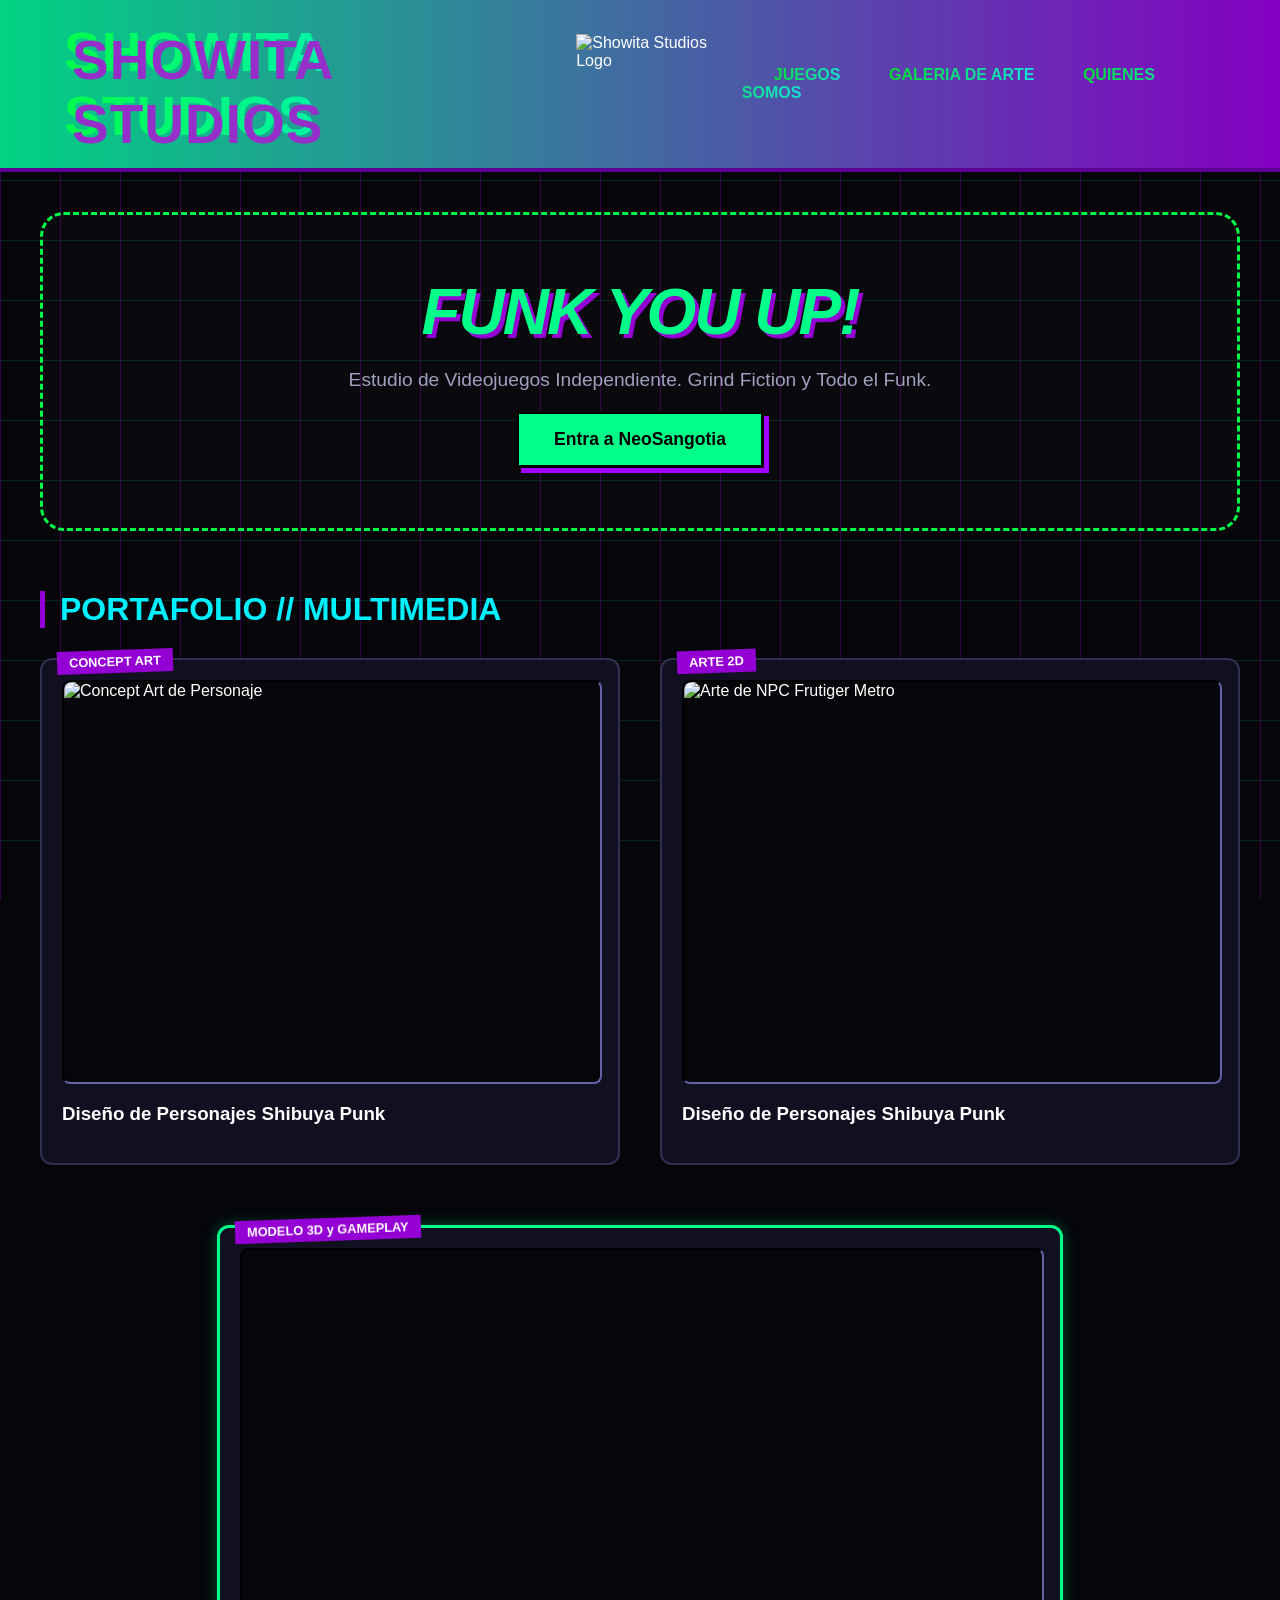
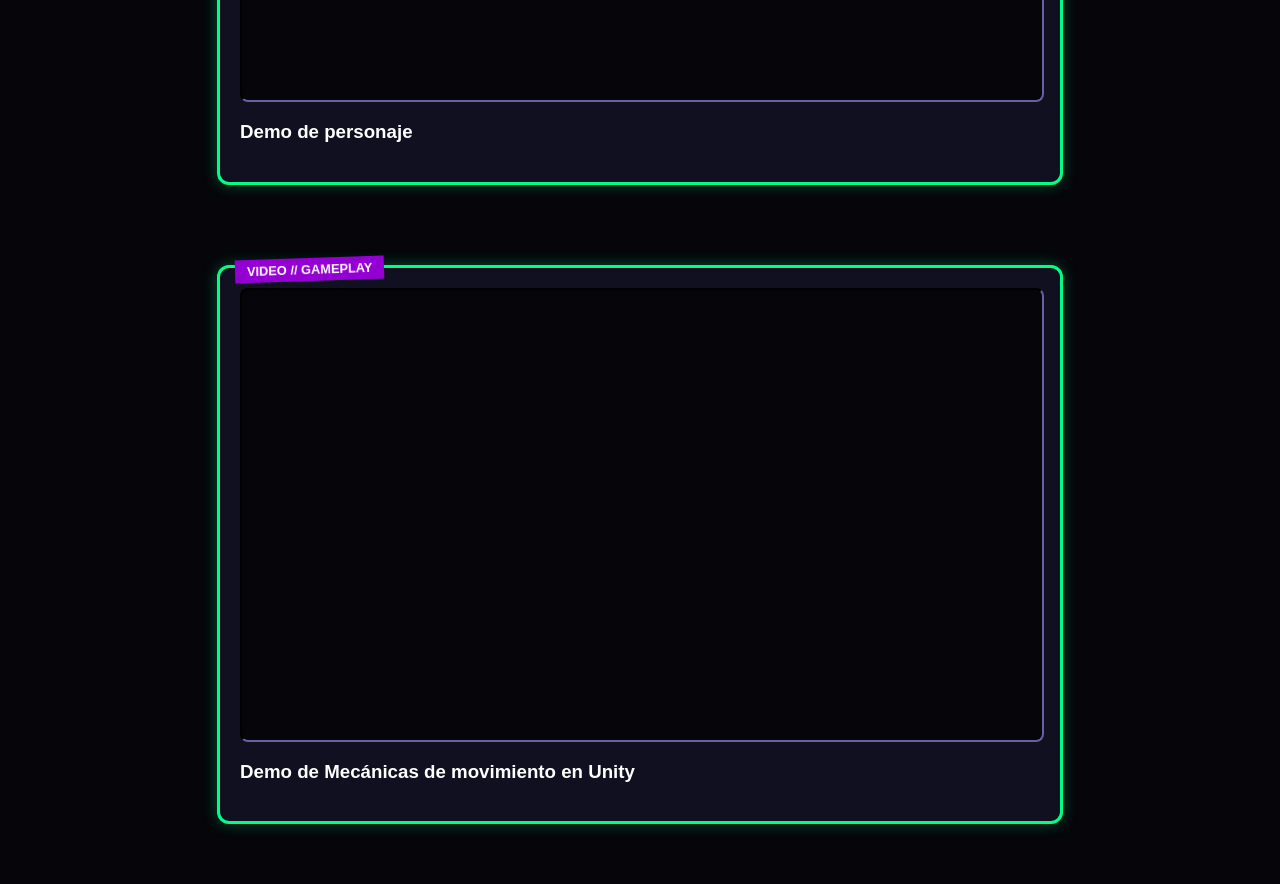
==== index.html @ 550df49a "Folder and Floating icons on BG" ====
﻿<!DOCTYPE html>
<html lang="es">
<head>
    <head>
    <meta charset="UTF-8">
    <meta name="viewport" content="width=device-width, initial-scale=1.0">
    <title>Showita Studios</title>
    
    <link rel="preconnect" href="https://fonts.googleapis.com">
    <link rel="preconnect" href="https://fonts.gstatic.com" crossorigin>
    <link href="https://fonts.googleapis.com/css2?family=Geist+Pixel&display=swap" rel="stylesheet">

    <link rel="stylesheet" href="estilos.css">
</head>
</head>
<body>

    <!-- Fondo con rejilla/grid nostálgico del Y2K -->
    <div class="grid-background"></div>

    <header>
        <div class="logo">SHOWITA STUDIOS</div>
        <img src="Media/logo.png" alt="Showita Studios Logo" height="100">
        <nav>
            <a href="https://showitastudios.itch.io" target="_blank" class="nav-link">JUEGOS</a>
            <a href="#arte" class="nav-link">GALERIA DE ARTE</a>
            <a href="https://www.instagram.com/showitastudios/" target="_blank" class="nav-link">QUIENES SOMOS</a>
        </nav>
    </header>

    <main class="contenedor-principal">
        <!-- Banner Principal estilo Grind Fiction / Frutiger Metro -->
        <section class="hero-banner">
            <h1 class="titulo-grind">FUNK YOU UP!</h1>
            <p class="subtitulo-metro">Estudio de Videojuegos Independiente. Grind Fiction y Todo el Funk.</p>
            <button class="btn-grind" id="btnMusica">Entra a NeoSangotia</button>
        </section>

        <!-- Sección de Portafolio: Modelos 3D y Arte -->
        <section id="arte" class="seccion-portafolio">
    <h2 class="subtitulo-seccion">PORTAFOLIO // MULTIMEDIA</h2>
    
    <div class="grid-portafolio">
        
        <div class="tarjeta-portfolio">
            <div class="tag">CONCEPT ART</div>
            <div class="placeholder-imagen">
                <img src="Media/Acc.png" alt="Concept Art de Personaje" class="img-portfolio" height="100">
            </div>
            <h3>Diseño de Personajes Shibuya Punk</h3>
        </div>

        <div class="tarjeta-portfolio">
            <div class="tag">ARTE 2D</div>
            <div class="placeholder-imagen">
                <img src="Media/Uni.png" alt="Arte de NPC Frutiger Metro" class="img-portfolio" height="100">
            </div>
            <h3>Diseño de Personajes Shibuya Punk</h3>
        </div>


        <div class="tarjeta-portfolio">
            <div class="tag">MODELO 3D y GAMEPLAY</div>
            <div class="placeholder-imagen">
                <iframe src="https://www.youtube.com/embed/KC1EgdINhiU?si=p1LiK9Lzu8aNfXGd" title= "Seah Showcase" frameborder="0" allow="accelerometer; autoplay; clipboard-write; encrypted-media; gyroscope; picture-in-picture; web-share" allowfullscreen class="video-portfolio"></iframe>
            </div>
            <h3>Demo de personaje</h3>
        </div>

        <div class="tarjeta-portfolio">
            <div class="tag">VIDEO // GAMEPLAY</div>
            <div class="placeholder-imagen">
                <iframe src="https://www.youtube.com/embed/PXRmv5xBTpU?si=q4PiEpdivgyet2WI" title="Rally Showcase" frameborder="0" allow="accelerometer; autoplay; clipboard-write; encrypted-media; gyroscope; picture-in-picture; web-share" allowfullscreen class="video-portfolio"></iframe>
            </div>
            <h3>Demo de Mecánicas de movimiento en Unity</h3>
        </div>

    </div>
</section>
                </div>
            </div>
        </section>
    </main>

    <script src="script.js"></script>
</body>
</html>
---- estilos.css ----
/* --- CONFIGURACIÓN GENERAL Y2K / PRINCIPIOS DE LOS 2000 --- */
body {
    margin: 0;
    padding: 0;
    font-family: "Geist Pixel", sans-serif;
    font-optical-sizing: auto;
    font-weight: 400;
    font-style: normal;
    font-variation-settings: "ELSH" 0;
    background-color: #05050a;
    color: #ffffff;
    overflow-x: hidden;
}

/* Fondo de cuadrícula Y2K retrofuturista */
.grid-background {
    position: fixed;
    top: 0;
    left: 0;
    width: 100vw;
    height: 100vh;
    background-image: 
        linear-gradient(rgba(15, 201, 114, 0.162) 1px, transparent 1px),
        linear-gradient(90deg, rgba(204, 0, 255, 0.242) 1px, transparent 1px);
    background-size: 60px 60px;
    z-index: -1;
}

/* --- HEADER / MENÚ DE NAVEGACIÓN --- */
header {
    display: flex;
    justify-content: space-between;
    align-items: center;
    padding: 20px 5%;
    background: linear-gradient(90deg, #00d382, #8400c1); /* Degradado Frutiger Metro */
    border-bottom: 4px solid #5e0098; /* Borde neón brillante */
}

.logo {
    font-weight: bold;
    font-size: 55px;
    letter-spacing: 1px;
    background: #00ada2ee;
background: linear-gradient(to right, #00fc4c 0%, #03eaff 100%);
-webkit-background-clip: text;
-webkit-text-fill-color: transparent;
    text-shadow: 8px 8px #962fc9;
}

nav a {
    background: #00c96f;
background: linear-gradient(to right, #00d92b 0%, #19e1de 100%);
-webkit-background-clip: text;
-webkit-text-fill-color: transparent;
    text-decoration: none;
    font-weight: bold;
    margin-left: 20px;
    padding: 5px 10px;
    border: 2px solid transparent;
    transition: 0.2s;
}

/* Efecto hover angular estilo Grind Fiction */
nav a:hover {
    background-color: #00ff7377;
    color: #00ff88;
    border-color: #00f7ff;
    transform: skewX(-80deg); /* Inclina el botón radicalmente */
}

/* --- CONTENEDOR PRINCIPAL Y HERO BANNER --- */
.contenedor-principal {
    max-width: 1200px;
    margin: 0 auto;
    padding: 40px 20px;
}

.hero-banner {
    text-align: center;
    padding: 60px 20px;
    background: rgba(255, 255, 255, 0.02);
    border: 3px dashed #00ff48;
    border-radius: 24px; /* Las curvas suaves del Frutiger Metro */
    margin-bottom: 60px;
}

.titulo-grind {
    font-size: 4rem;
    margin: 0;
    color: #00ff88;
    text-shadow: 4px 4px #9400d3;
    font-style: italic;
    letter-spacing: -2px;
}

.subtitulo-metro {
    font-size: 1.2rem;
    color: #a0a0c0;
    max-width: 60px0px;
    margin: 20px auto;
}

/* Botón de Acción Radical */
.btn-grind {
    background-color: #00ff88;
    color: #000;
    border: 3px solid #000;
    padding: 15px 35px;
    font-size: 1.1rem;
    font-weight: bold;
    cursor: pointer;
    box-shadow: 5px 5px 0px #a200ff; /* Sombra sólida Y2K */
    transition: 0.2s;
}

.btn-grind:hover {
    transform: translate(-2px, -2px);
    box-shadow: 7px 7px 0px #9400d3;
    background-color: #fff;
}

/* --- SECCIÓN PORTAFOLIO --- */
.subtitulo-seccion {
    font-size: 2rem;
    color: #00f0ff;
    border-left: 5px solid #9400d3;
    padding-left: 15px;
    margin-bottom: 30px;
}

.grid-portafolio {
    display: grid;
    grid-template-columns: repeat(auto-fit, minmax(300px, 1fr));
    gap: 30px;
}

.tarjeta-portfolio {
    background-color: #101020;
    border: 2px solid #303050;
    border-radius: 12px;
    padding: 20px;
    position: relative;
    transition: 0.3s;
}

.tarjeta-portfolio:hover {
    border-color: #00ff88;
    transform: translateY(-5px);
}

/* Etiquetas tipo Sticker */
.tag {
    position: absolute;
    top: -10px;
    left: 15px;
    background-color: #9400d3;
    color: #fff;
    padding: 4px 12px;
    font-size: 0.8rem;
    font-weight: bold;
    transform: rotate(-2deg);
}

.placeholder-imagen {
    width: 100%;
    height: 250px;
    background-color: #05050a;
    border: 2px inset #303050;
    display: flex;
    justify-content: center;
    align-items: center;
    margin-bottom: 15px;
    border-radius: 8px;
}

.marcador-posicion {
    color: #505070;
    font-size: 0.9rem;
}

/* Esto va al final de estilos.css */
.logo {
    display: flex;
    align-items: center; /* Centra el logo verticalmente dentro de su propia caja */
    justify-content: center;
}

.logo img {
    height: 50px !important;
    width: auto !important;
    max-width: 100%;
    display: block;
    margin: 0; /* Elimina cualquier margen invisible que lo esté empujando */
}
/* 2. Reparar los videos de YouTube para que se adapten al contenedor */
.placeholder-imagen {
    position: relative !important;
    overflow: hidden !important;
    height: 250px !important;
}

/* Obliga tanto a los iframes de YouTube como a las imágenes a llenar la tarjeta */
.video-portfolio,
.img-portfolio,
.placeholder-imagen iframe {
    position: absolute !important;
    top: 0 !important;
    left: 0 !important;
    width: 100% !important;
    height: 100% !important;
    border: none !important;
    object-fit: cover !important;       /* Evita que las imágenes se deformen */
    border-radius: 8px !important;
}
/* =======================================================
   📺 DISEÑO EXTENDIDO Y CENTRADO PARA VIDEOS DE GAMEPLAY
   ======================================================= */

/* Identificamos las tarjetas que tienen videos de YouTube adentro */
.tarjeta-portfolio:has(iframe),
.tarjeta-portfolio:has(.video-portfolio) {
    /* Sacamos el video de la rejilla compartida y lo obligamos a ocupar su propia fila completa */
    grid-column: 1 / -1; 
    
    /* Controlamos el ancho máximo para que no se estire al infinito en monitores gigantes */
    max-width: 800px; 
    width: 100%;
    
    /* Centramos la tarjeta horizontalmente en la pantalla */
    margin: 20px auto; 
    
    /* Un toque extra de estilo Grind Fiction para destacar los videos */
    border: 3px solid #00ff88;
    box-shadow: 0px 0px 15px rgba(0, 255, 136, 0.3);
}

/* Hacemos que el contenedor interno del video sea más alto proporcionalmente al nuevo ancho */
.tarjeta-portfolio:has(iframe) .placeholder-imagen,
.tarjeta-portfolio:has(.video-portfolio) .placeholder-imagen {
    height: 450px !important; /* Pasamos de 250px a 450px para formato 16:9 espectacular */
}
/* =======================================================
   🖼️ AJUSTE EXTENDIDO PARA TARJETAS DE ARTE 2D / IMÁGENES
   ======================================================= */

/* 1. Agrandamos las tarjetas de la galería manteniendo el formato lado a lado */
.grid-portafolio {
    /* Cambiamos el minmax de 300px a 450px para que las tarjetas sean considerablemente más grandes */
    grid-template-columns: repeat(auto-fit, minmax(450px, 1fr)) !important;
    gap: 40px !important; /* Un poco más de separación entre ellas para que respiren */
}

/* 2. Seleccionamos específicamente las tarjetas que NO tienen videos (es decir, las de fotos) */
.tarjeta-portfolio:not(:has(iframe)):not(:has(.video-portfolio)) .placeholder-imagen {
    height: 400px !important; /* Elevamos el alto de la caja de la imagen de 250px a 400px */
}

/* 3. Forzamos a las imágenes 2D a ajustarse perfectamente al tamaño de su nuevo contenedor */
.img-portfolio {
    width: 100% !important;
    height: 100% !important;
    
    /* Esta es la propiedad mágica: recorta la imagen para que llene la caja 
       completamente adaptándose a la nueva escala, sin verse estirada ni aplastada */
    object-fit: cover !important; 
    
    display: block !important;
}
/* =======================================================
   🖼️ PANTALLA COMPLETA (LIGHTBOX) PARA ARTE 2D
   ======================================================= */

/* Cambiamos el cursor al pasar por encima de las imágenes para indicar que se pueden clickear */
.img-portfolio {
    cursor: zoom-in !important;
}

/* El contenedor negro de fondo que cubre toda la pantalla */
.lightbox-overlay {
    position: fixed;
    top: 0;
    left: 0;
    width: 100vw;
    height: 100vh;
    background-color: rgba(5, 5, 10, 0.95); /* Fondo oscuro Y2K translúcido */
    z-index: 9999; /* Por encima de absolutamente todo */
    display: flex;
    justify-content: center;
    align-items: center;
    cursor: zoom-out;
    opacity: 0;
    transition: opacity 0.3s ease;
}

/* La imagen en grande dentro del visor */
.lightbox-imagen {
    max-width: 90%;
    max-height: 85%;
    object-fit: contain;
    border: 3px solid #00ff88; /* Borde neón brillante */
    box-shadow: 0 0 30px rgba(0, 255, 136, 0.5);
    border-radius: 4px;
    transform: scale(0.95);
    transition: transform 0.3s ease;
}

/* Animación de entrada suave */
.lightbox-overlay.activo {
    opacity: 1;
}
.lightbox-overlay.activo .lightbox-imagen {
    transform: scale(1);
}
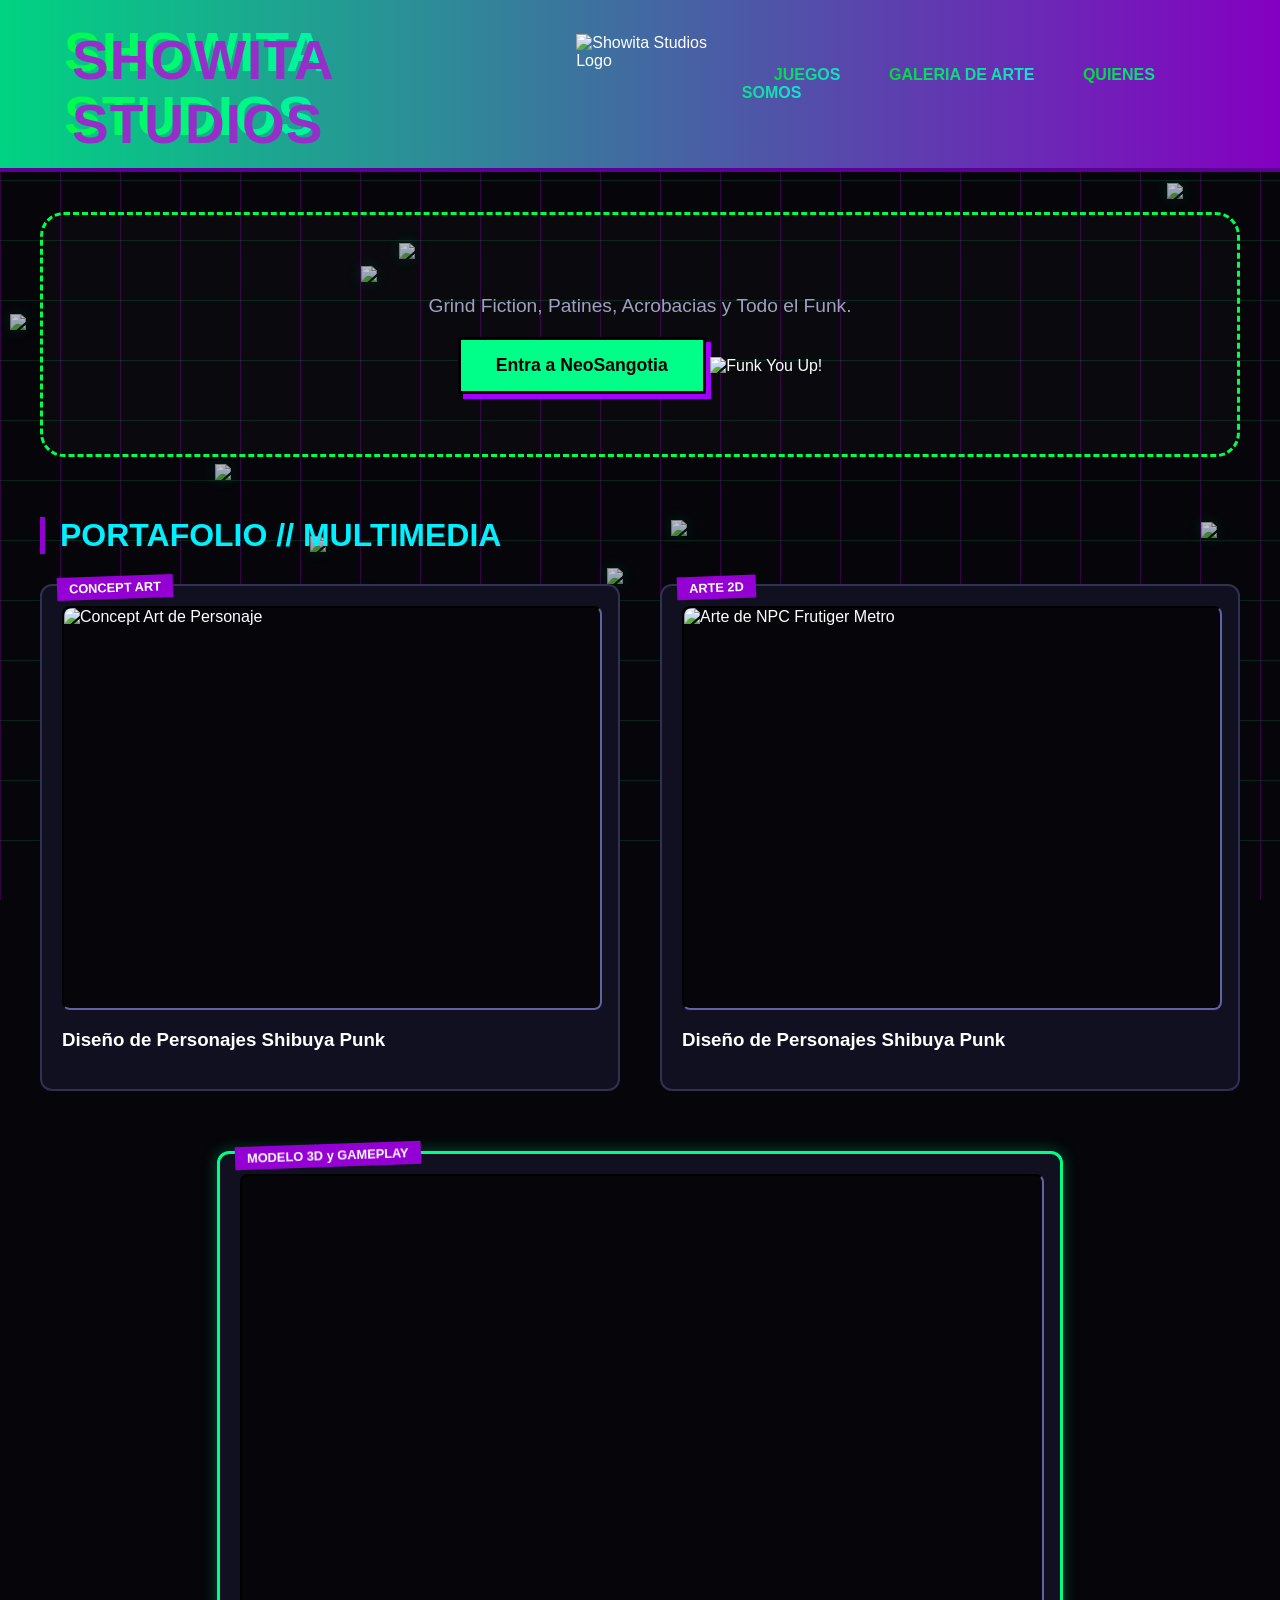
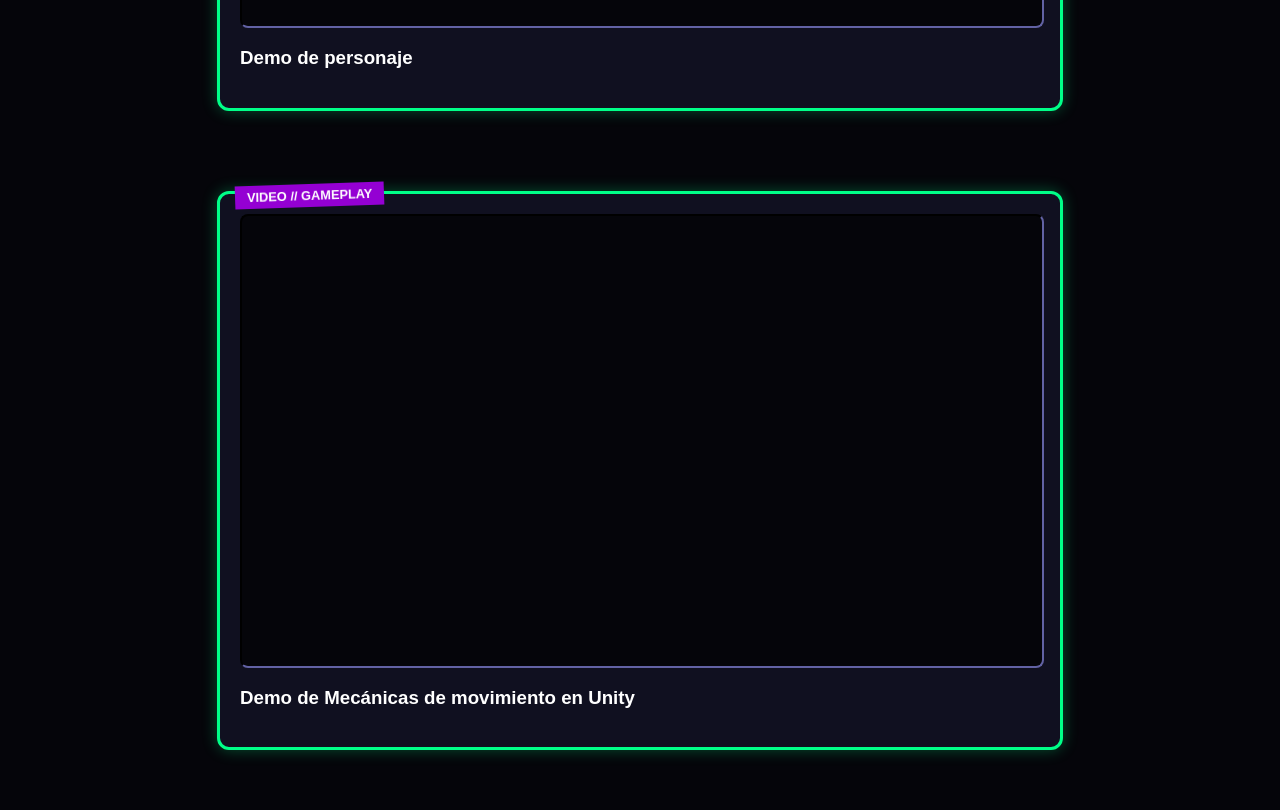
==== commit 074ae882: "Update index.html" ====
--- a/index.html
+++ b/index.html
@@ -14,8 +14,6 @@
 </head>
 </head>
 <body>
-
-    <!-- Fondo con rejilla/grid nostálgico del Y2K -->
     <div class="grid-background"></div>
 
     <header>
@@ -29,14 +27,11 @@
     </header>
 
     <main class="contenedor-principal">
-        <!-- Banner Principal estilo Grind Fiction / Frutiger Metro -->
         <section class="hero-banner">
-            <h1 class="titulo-grind">FUNK YOU UP!</h1>
-            <p class="subtitulo-metro">Estudio de Videojuegos Independiente. Grind Fiction y Todo el Funk.</p>
+            <p class="subtitulo-metro">Grind Fiction, Patines, Acrobacias y Todo el Funk.</p>
             <button class="btn-grind" id="btnMusica">Entra a NeoSangotia</button>
+            <img src="Media/FYURecortado.png" alt="Funk You Up!" class="imagen-titulo-hero">
         </section>
-
-        <!-- Sección de Portafolio: Modelos 3D y Arte -->
         <section id="arte" class="seccion-portafolio">
     <h2 class="subtitulo-seccion">PORTAFOLIO // MULTIMEDIA</h2>
     
@@ -84,4 +79,4 @@
 
     <script src="script.js"></script>
 </body>
-</html>+</html>
--- a/estilos.css
+++ b/estilos.css
@@ -310,4 +310,25 @@
 }
 .lightbox-overlay.activo .lightbox-imagen {
     transform: scale(1);
+}
+/* =======================================================
+   🌀 ICONOS FLOTANTES DE FONDO (ESTILO FRUTIGER METRO)
+   ======================================================= */
+
+.icono-flotante {
+    position: fixed;
+    pointer-events: none; /* Hace que los iconos sean "fantasmas", no bloquean los clicks del usuario */
+    z-index: -1;          /* Quedan detrás del contenido, pero encima de la rejilla base */
+    width: 120px;          /* Tamaño inicial estándar para tus iconos */
+    height: auto;
+    opacity: 0.75;        /* Transparencia sutil para que no saturen ni tapen los textos */
+    filter: drop-shadow(0px 0px 8px rgba(0, 255, 136, 0.2));
+    user-select: none;
+}
+
+/* Animación base para que no se sientan rígidos (un leve vaivén y rotación) */
+@keyframes flotadoSutil {
+    0% { transform: translateY(0px) rotate(0deg); }
+    50% { transform: translateY(-15px) rotate(5deg); }
+    100% { transform: translateY(0px) rotate(0deg); }
 }
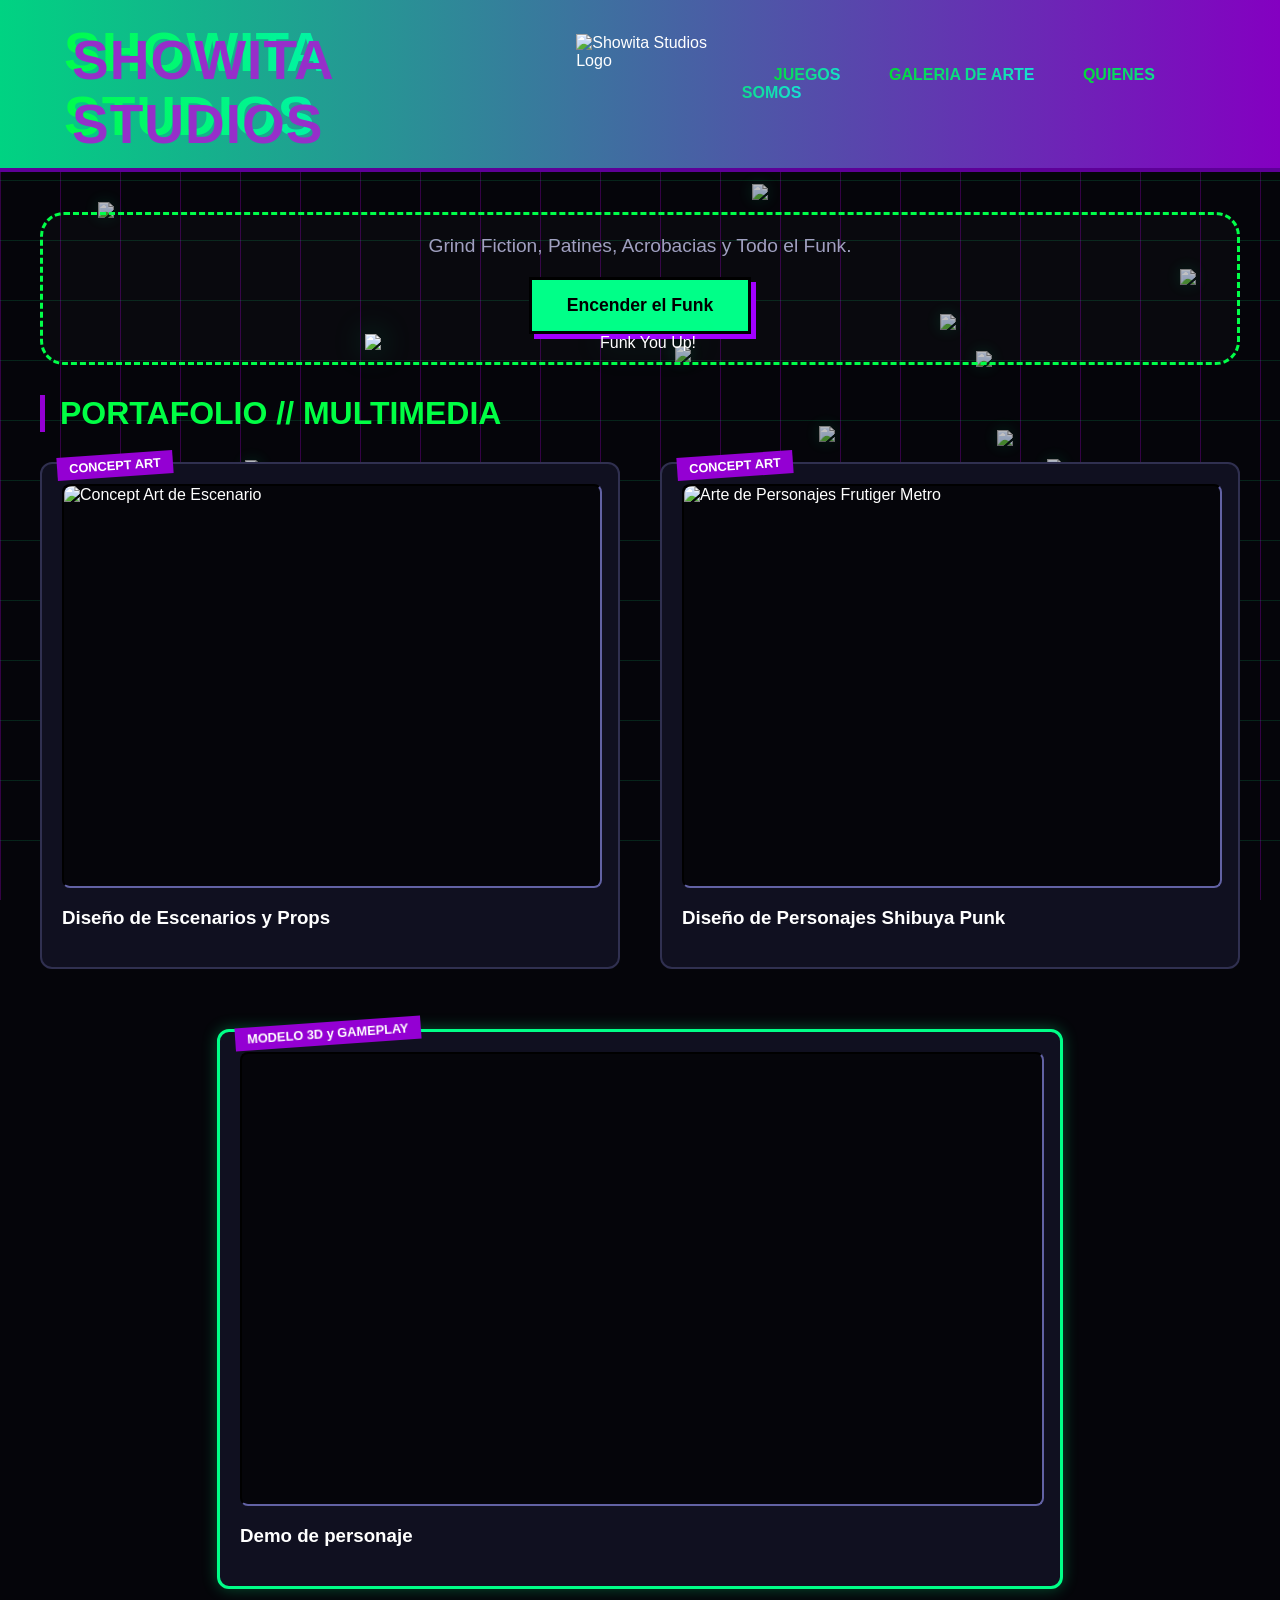
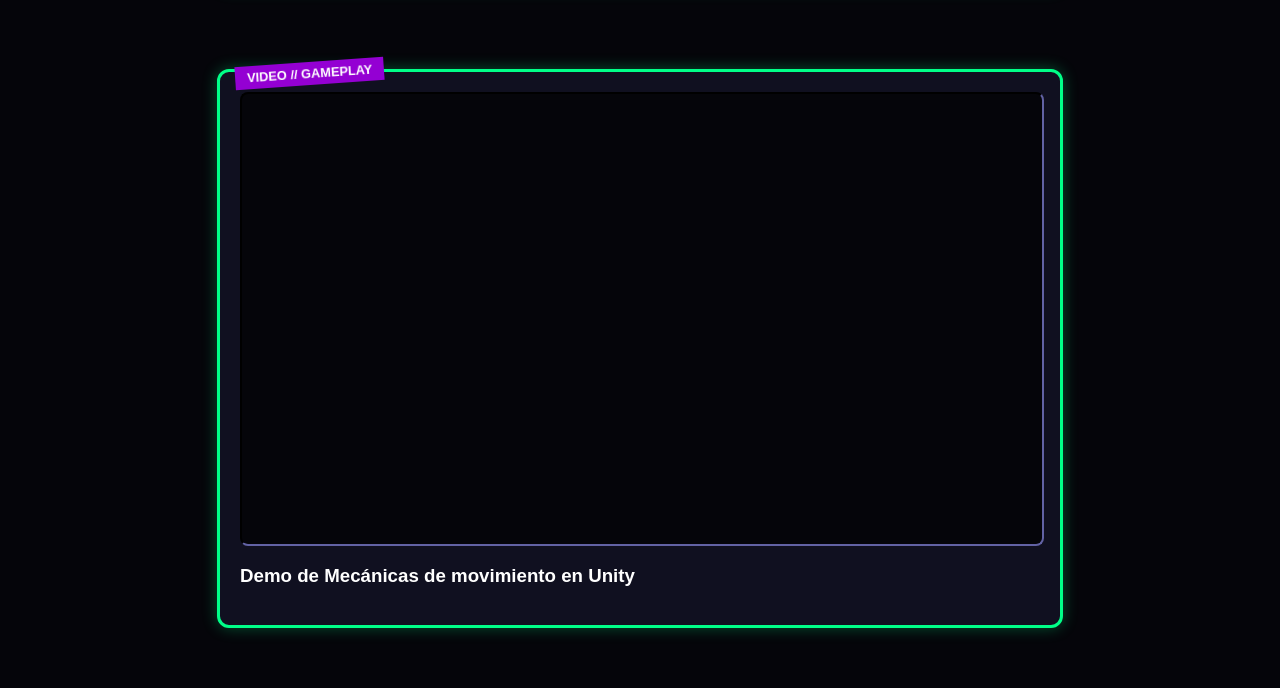
==== commit 9271a293: "Visual Rework" ====
--- a/index.html
+++ b/index.html
@@ -1,7 +1,6 @@
 ﻿<!DOCTYPE html>
 <html lang="es">
 <head>
-    <head>
     <meta charset="UTF-8">
     <meta name="viewport" content="width=device-width, initial-scale=1.0">
     <title>Showita Studios</title>
@@ -11,7 +10,6 @@
     <link href="https://fonts.googleapis.com/css2?family=Geist+Pixel&display=swap" rel="stylesheet">
 
     <link rel="stylesheet" href="estilos.css">
-</head>
 </head>
 <body>
     <div class="grid-background"></div>
@@ -40,15 +38,15 @@
         <div class="tarjeta-portfolio">
             <div class="tag">CONCEPT ART</div>
             <div class="placeholder-imagen">
-                <img src="Media/Acc.png" alt="Concept Art de Personaje" class="img-portfolio" height="100">
+                <img src="Media/Acc.png" alt="Concept Art de Escenario" class="img-portfolio" height="100">
             </div>
-            <h3>Diseño de Personajes Shibuya Punk</h3>
+            <h3>Diseño de Escenarios y Props</h3>
         </div>
 
         <div class="tarjeta-portfolio">
-            <div class="tag">ARTE 2D</div>
+            <div class="tag">CONCEPT ART</div>
             <div class="placeholder-imagen">
-                <img src="Media/Uni.png" alt="Arte de NPC Frutiger Metro" class="img-portfolio" height="100">
+                <img src="Media/FYU.png" alt="Arte de Personajes Frutiger Metro" class="img-portfolio" height="100">
             </div>
             <h3>Diseño de Personajes Shibuya Punk</h3>
         </div>
@@ -69,14 +67,8 @@
             </div>
             <h3>Demo de Mecánicas de movimiento en Unity</h3>
         </div>
-
     </div>
 </section>
-                </div>
-            </div>
-        </section>
-    </main>
-
     <script src="script.js"></script>
 </body>
-</html>
+</html>
--- a/estilos.css
+++ b/estilos.css
@@ -1,4 +1,4 @@
-/* --- CONFIGURACIÓN GENERAL Y2K / PRINCIPIOS DE LOS 2000 --- */
+/*CONFIGURACIÓN GENERAL Y2K*/
 body {
     margin: 0;
     padding: 0;
@@ -12,7 +12,7 @@
     overflow-x: hidden;
 }
 
-/* Fondo de cuadrícula Y2K retrofuturista */
+/*Fondo de grid cyber*/
 .grid-background {
     position: fixed;
     top: 0;
@@ -26,14 +26,14 @@
     z-index: -1;
 }
 
-/* --- HEADER / MENÚ DE NAVEGACIÓN --- */
+/*HEADER / MENÚ DE NAVEGACIÓN*/
 header {
     display: flex;
     justify-content: space-between;
     align-items: center;
     padding: 20px 5%;
-    background: linear-gradient(90deg, #00d382, #8400c1); /* Degradado Frutiger Metro */
-    border-bottom: 4px solid #5e0098; /* Borde neón brillante */
+    background: linear-gradient(90deg, #00d382, #8400c1);
+    border-bottom: 4px solid #5e0098;
 }
 
 .logo {
@@ -60,15 +60,15 @@
     transition: 0.2s;
 }
 
-/* Efecto hover angular estilo Grind Fiction */
+/*Efecto hover angular estilo Grind Fiction*/
 nav a:hover {
     background-color: #00ff7377;
     color: #00ff88;
     border-color: #00f7ff;
-    transform: skewX(-80deg); /* Inclina el botón radicalmente */
-}
-
-/* --- CONTENEDOR PRINCIPAL Y HERO BANNER --- */
+    transform: skewX(-80deg);
+}
+
+/*CONTENEDOR PRINCIPAL Y HERO BANNER*/
 .contenedor-principal {
     max-width: 1200px;
     margin: 0 auto;
@@ -77,11 +77,11 @@
 
 .hero-banner {
     text-align: center;
-    padding: 60px 20px;
+    padding: 0px 40px;
     background: rgba(255, 255, 255, 0.02);
     border: 3px dashed #00ff48;
-    border-radius: 24px; /* Las curvas suaves del Frutiger Metro */
-    margin-bottom: 60px;
+    border-radius: 24px;
+    margin-bottom: 30px;
 }
 
 .titulo-grind {
@@ -100,7 +100,7 @@
     margin: 20px auto;
 }
 
-/* Botón de Acción Radical */
+/*Botón de Acción Radical*/
 .btn-grind {
     background-color: #00ff88;
     color: #000;
@@ -109,20 +109,20 @@
     font-size: 1.1rem;
     font-weight: bold;
     cursor: pointer;
-    box-shadow: 5px 5px 0px #a200ff; /* Sombra sólida Y2K */
+    box-shadow: 5px 5px 0px #a200ff; /*Sombra sólida*/
     transition: 0.2s;
 }
 
 .btn-grind:hover {
     transform: translate(-2px, -2px);
     box-shadow: 7px 7px 0px #9400d3;
-    background-color: #fff;
-}
-
-/* --- SECCIÓN PORTAFOLIO --- */
+    background-color: #ffffff;
+}
+
+/*SECCIÓN PORTAFOLIO*/
 .subtitulo-seccion {
     font-size: 2rem;
-    color: #00f0ff;
+    color: #00ff44;
     border-left: 5px solid #9400d3;
     padding-left: 15px;
     margin-bottom: 30px;
@@ -158,7 +158,7 @@
     padding: 4px 12px;
     font-size: 0.8rem;
     font-weight: bold;
-    transform: rotate(-2deg);
+    transform: rotate(-4deg);
 }
 
 .placeholder-imagen {
@@ -178,10 +178,9 @@
     font-size: 0.9rem;
 }
 
-/* Esto va al final de estilos.css */
 .logo {
     display: flex;
-    align-items: center; /* Centra el logo verticalmente dentro de su propia caja */
+    align-items: center;
     justify-content: center;
 }
 
@@ -190,16 +189,14 @@
     width: auto !important;
     max-width: 100%;
     display: block;
-    margin: 0; /* Elimina cualquier margen invisible que lo esté empujando */
-}
-/* 2. Reparar los videos de YouTube para que se adapten al contenedor */
+    margin: 0;
+}
+/*videos de YouTube*/
 .placeholder-imagen {
     position: relative !important;
     overflow: hidden !important;
     height: 250px !important;
 }
-
-/* Obliga tanto a los iframes de YouTube como a las imágenes a llenar la tarjeta */
 .video-portfolio,
 .img-portfolio,
 .placeholder-imagen iframe {
@@ -209,126 +206,140 @@
     width: 100% !important;
     height: 100% !important;
     border: none !important;
-    object-fit: cover !important;       /* Evita que las imágenes se deformen */
+    object-fit: cover !important;
     border-radius: 8px !important;
 }
-/* =======================================================
-   📺 DISEÑO EXTENDIDO Y CENTRADO PARA VIDEOS DE GAMEPLAY
-   ======================================================= */
-
-/* Identificamos las tarjetas que tienen videos de YouTube adentro */
+/*DISEÑO EXTENDIDO Y CENTRADO PARA VIDEOS DE GAMEPLAY*/
 .tarjeta-portfolio:has(iframe),
 .tarjeta-portfolio:has(.video-portfolio) {
-    /* Sacamos el video de la rejilla compartida y lo obligamos a ocupar su propia fila completa */
     grid-column: 1 / -1; 
-    
-    /* Controlamos el ancho máximo para que no se estire al infinito en monitores gigantes */
     max-width: 800px; 
     width: 100%;
-    
-    /* Centramos la tarjeta horizontalmente en la pantalla */
     margin: 20px auto; 
-    
-    /* Un toque extra de estilo Grind Fiction para destacar los videos */
     border: 3px solid #00ff88;
     box-shadow: 0px 0px 15px rgba(0, 255, 136, 0.3);
 }
-
-/* Hacemos que el contenedor interno del video sea más alto proporcionalmente al nuevo ancho */
+/*contenedor interno del video sea más alto proporcionalmente al nuevo ancho*/
 .tarjeta-portfolio:has(iframe) .placeholder-imagen,
 .tarjeta-portfolio:has(.video-portfolio) .placeholder-imagen {
-    height: 450px !important; /* Pasamos de 250px a 450px para formato 16:9 espectacular */
-}
-/* =======================================================
-   🖼️ AJUSTE EXTENDIDO PARA TARJETAS DE ARTE 2D / IMÁGENES
-   ======================================================= */
-
-/* 1. Agrandamos las tarjetas de la galería manteniendo el formato lado a lado */
+    height: 450px !important;
+}
+/*AJUSTE EXTENDIDO PARA TARJETAS DE ARTE*/
 .grid-portafolio {
-    /* Cambiamos el minmax de 300px a 450px para que las tarjetas sean considerablemente más grandes */
     grid-template-columns: repeat(auto-fit, minmax(450px, 1fr)) !important;
-    gap: 40px !important; /* Un poco más de separación entre ellas para que respiren */
-}
-
-/* 2. Seleccionamos específicamente las tarjetas que NO tienen videos (es decir, las de fotos) */
+    gap: 40px !important;
+}
 .tarjeta-portfolio:not(:has(iframe)):not(:has(.video-portfolio)) .placeholder-imagen {
-    height: 400px !important; /* Elevamos el alto de la caja de la imagen de 250px a 400px */
-}
-
-/* 3. Forzamos a las imágenes 2D a ajustarse perfectamente al tamaño de su nuevo contenedor */
+    height: 400px !important;
+}
 .img-portfolio {
     width: 100% !important;
     height: 100% !important;
-    
-    /* Esta es la propiedad mágica: recorta la imagen para que llene la caja 
-       completamente adaptándose a la nueva escala, sin verse estirada ni aplastada */
     object-fit: cover !important; 
-    
     display: block !important;
 }
-/* =======================================================
-   🖼️ PANTALLA COMPLETA (LIGHTBOX) PARA ARTE 2D
-   ======================================================= */
-
-/* Cambiamos el cursor al pasar por encima de las imágenes para indicar que se pueden clickear */
+/*PANTALLA COMPLETA PARA ARTE 2D*/
 .img-portfolio {
     cursor: zoom-in !important;
 }
-
-/* El contenedor negro de fondo que cubre toda la pantalla */
+/*CARRUSEL 3D INTERACTIVO (PANTALLA COMPLETA)*/
+
 .lightbox-overlay {
     position: fixed;
     top: 0;
     left: 0;
     width: 100vw;
     height: 100vh;
-    background-color: rgba(5, 5, 10, 0.95); /* Fondo oscuro Y2K translúcido */
-    z-index: 9999; /* Por encima de absolutamente todo */
+    background-color: rgba(5, 5, 10, 0.98);
+    z-index: 9999;
     display: flex;
     justify-content: center;
     align-items: center;
-    cursor: zoom-out;
     opacity: 0;
     transition: opacity 0.3s ease;
-}
-
-/* La imagen en grande dentro del visor */
-.lightbox-imagen {
-    max-width: 90%;
-    max-height: 85%;
+    perspective: 1000px; 
+    overflow: hidden;
+}
+.carrusel-contenedor {
+    position: relative;
+    width: 100%;
+    max-width: 600px;
+    height: 450px;
+    display: flex;
+    justify-content: center;
+    align-items: center;
+    transform-style: preserve-3d;
+}
+.carrusel-item {
+    position: absolute;
+    width: 740px;
+    height: 800px;
     object-fit: contain;
-    border: 3px solid #00ff88; /* Borde neón brillante */
-    box-shadow: 0 0 30px rgba(0, 255, 136, 0.5);
-    border-radius: 4px;
-    transform: scale(0.95);
-    transition: transform 0.3s ease;
-}
-
-/* Animación de entrada suave */
-.lightbox-overlay.activo {
-    opacity: 1;
-}
-.lightbox-overlay.activo .lightbox-imagen {
-    transform: scale(1);
-}
-/* =======================================================
-   🌀 ICONOS FLOTANTES DE FONDO (ESTILO FRUTIGER METRO)
-   ======================================================= */
-
+    border: 3px solid #00ff88;
+    box-shadow: 0 0 25px rgba(0, 255, 136, 0.3);
+    background: #101020;
+    border-radius: 8px;
+    transition: transform 0.5s cubic-bezier(0.25, 1, 0.5, 1), opacity 0.5s ease, z-index 0.5s;
+    user-select: none;
+}
+.btn-carrusel {
+    position: absolute;
+    top: 50%;
+    transform: translateY(-50%);
+    background: #05050a;
+    color: #00ff88;
+    border: 2px solid #00ff88;
+    font-size: 2rem;
+    font-weight: bold;
+    padding: 15px 22px;
+    cursor: pointer;
+    z-index: 10000;
+    box-shadow: 4px 4px 0px #9400d3;
+    transition: 0.2s;
+}
+.btn-carrusel:hover {
+    background: #00ff88;
+    color: #000;
+    box-shadow: 6px 6px 0px #fff;
+}
+.btn-izq { left: 5%; }
+.btn-der { right: 5%; }
+.btn-cerrar-carrusel {
+    position: absolute;
+    top: 30px;
+    right: 5%;
+    background: transparent;
+    color: #ff0055;
+    border: 2px solid #ff0055;
+    padding: 8px 16px;
+    font-weight: bold;
+    cursor: pointer;
+    z-index: 10000;
+}
+.btn-cerrar-carrusel:hover { background: #ff0055; color: #fff; }
+
+.lightbox-overlay.activo { opacity: 1; }
+/*ICONOS FLOTANTES DE BG*/
 .icono-flotante {
     position: fixed;
-    pointer-events: none; /* Hace que los iconos sean "fantasmas", no bloquean los clicks del usuario */
-    z-index: -1;          /* Quedan detrás del contenido, pero encima de la rejilla base */
-    width: 120px;          /* Tamaño inicial estándar para tus iconos */
+    pointer-events: none;
+    z-index: -1;
+    width: 120px;
     height: auto;
-    opacity: 0.75;        /* Transparencia sutil para que no saturen ni tapen los textos */
+    opacity: 0.75;
     filter: drop-shadow(0px 0px 8px rgba(0, 255, 136, 0.2));
     user-select: none;
 }
-
-/* Animación base para que no se sientan rígidos (un leve vaivén y rotación) */
 @keyframes flotadoSutil {
     0% { transform: translateY(0px) rotate(0deg); }
     50% { transform: translateY(-15px) rotate(5deg); }
     100% { transform: translateY(0px) rotate(0deg); }
+}
+.imagen-titulo-hero {
+    display: block;
+    margin: 0 auto 10px auto; 
+    max-width: 550px;
+    width: 100%; 
+    height: auto;
+    filter: drop-shadow(0px 0px 15px rgba(0, 255, 136, 0.3)); 
 }
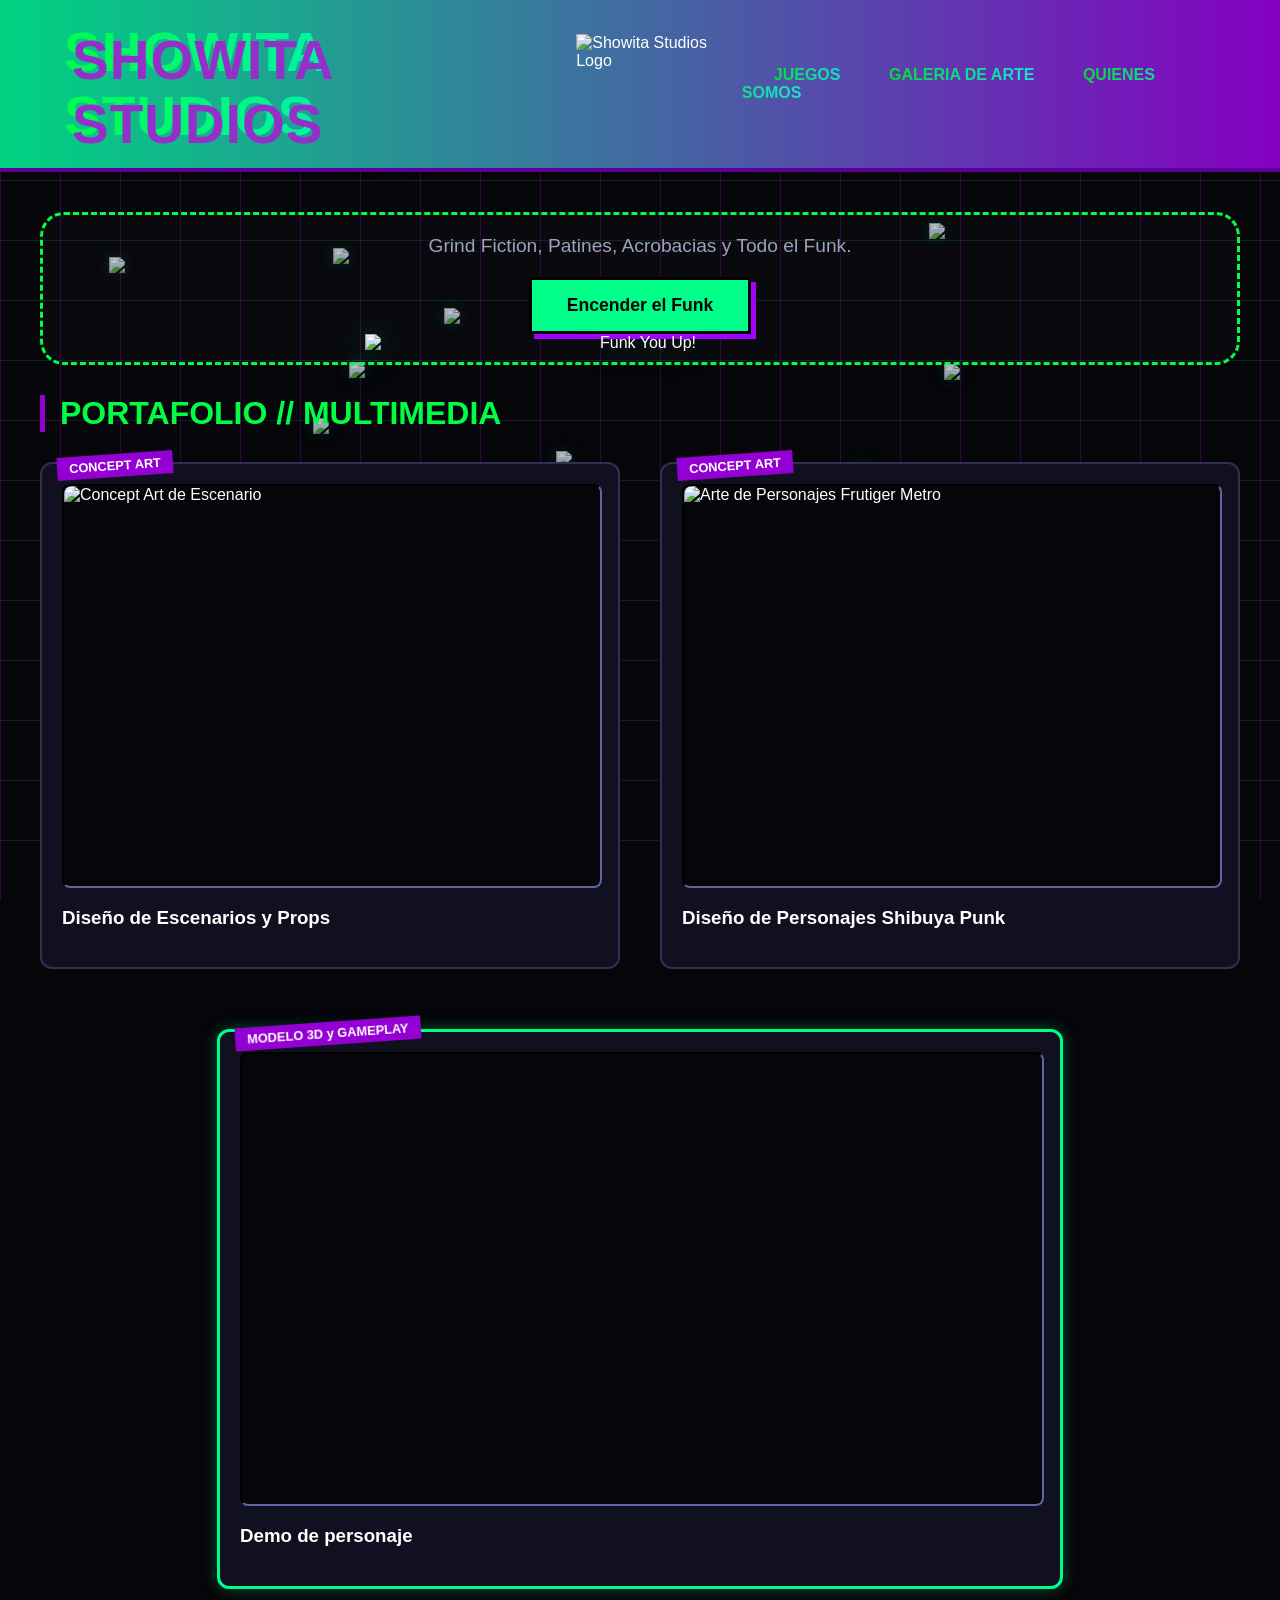
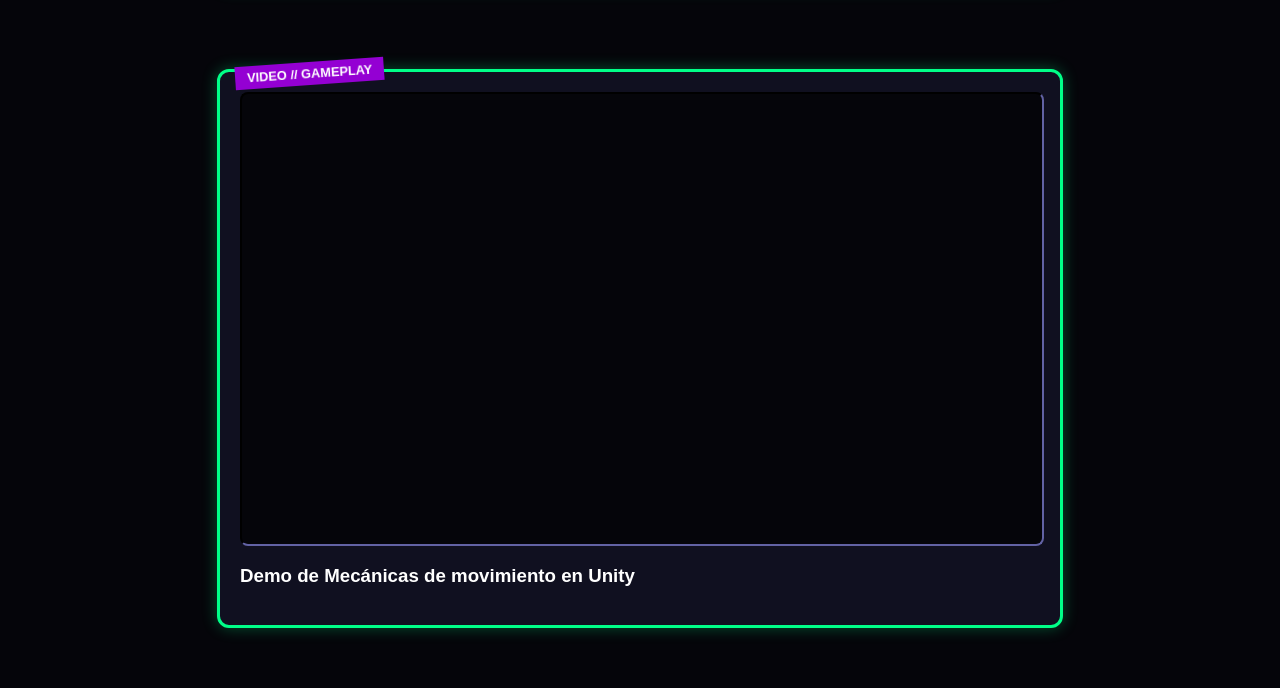
==== commit 8225ef48: "Visual Rework" ====
--- a/index.html
+++ b/index.html
@@ -38,7 +38,7 @@
         <div class="tarjeta-portfolio">
             <div class="tag">CONCEPT ART</div>
             <div class="placeholder-imagen">
-                <img src="Media/Acc.png" alt="Concept Art de Escenario" class="img-portfolio" height="100">
+                <img src="Media/FYULogo.png" alt="Concept Art de Escenario" class="img-portfolio img-escenarios" height="100">
             </div>
             <h3>Diseño de Escenarios y Props</h3>
         </div>
@@ -46,7 +46,7 @@
         <div class="tarjeta-portfolio">
             <div class="tag">CONCEPT ART</div>
             <div class="placeholder-imagen">
-                <img src="Media/FYU.png" alt="Arte de Personajes Frutiger Metro" class="img-portfolio" height="100">
+                <img src="Media/FYU.png" alt="Arte de Personajes Frutiger Metro" class="img-portfolio img-personajes" height="100">
             </div>
             <h3>Diseño de Personajes Shibuya Punk</h3>
         </div>
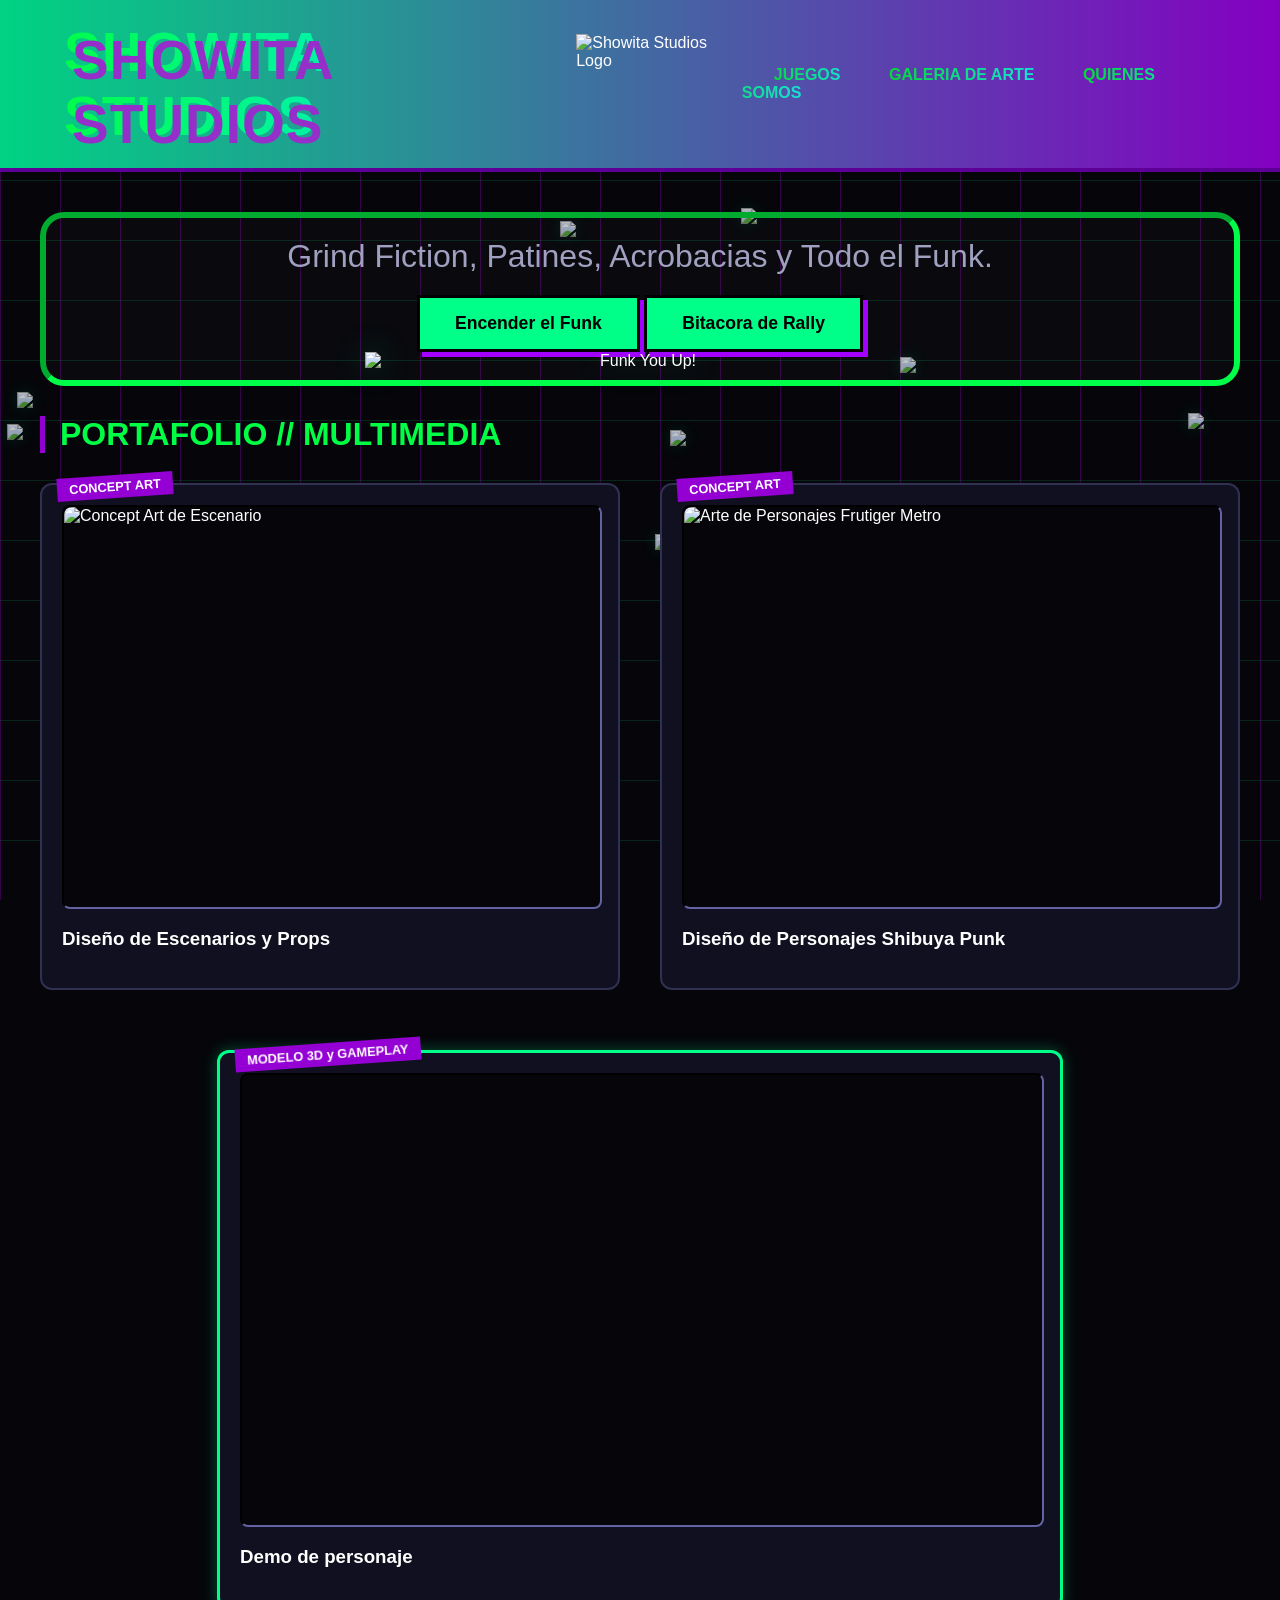
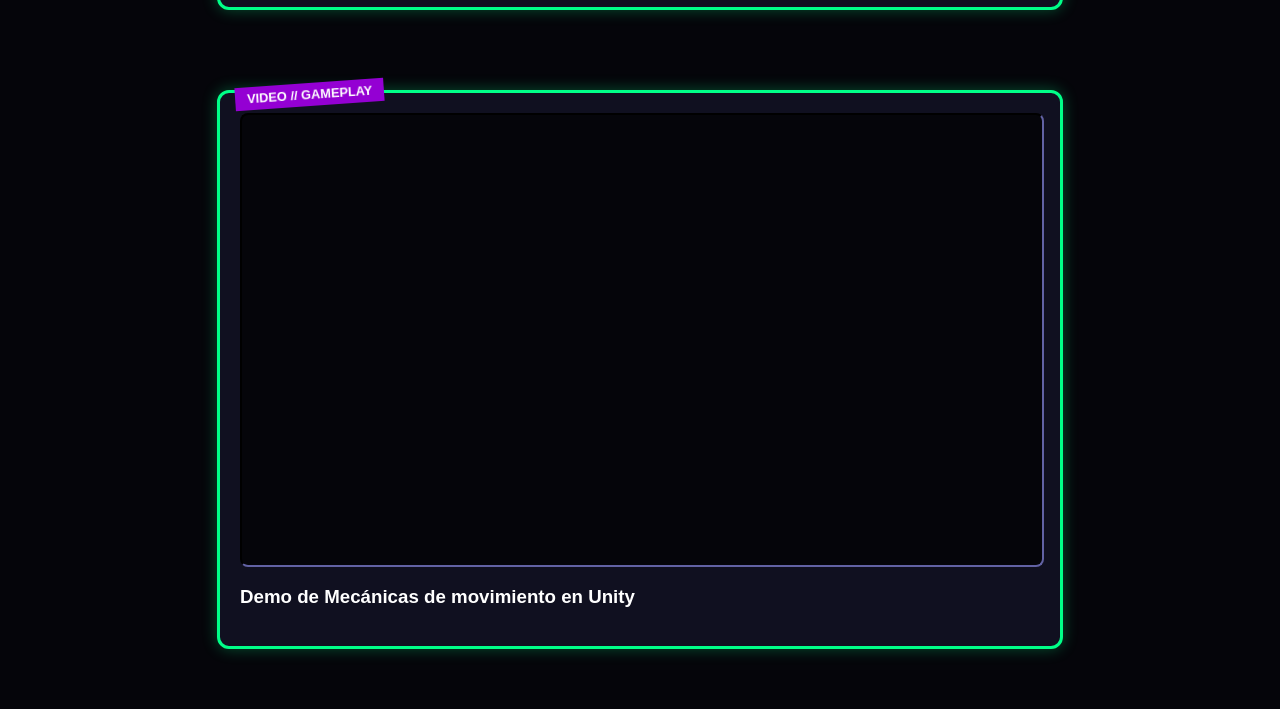
==== commit ff82ffe5: "Rally's Log" ====
--- a/index.html
+++ b/index.html
@@ -28,6 +28,7 @@
         <section class="hero-banner">
             <p class="subtitulo-metro">Grind Fiction, Patines, Acrobacias y Todo el Funk.</p>
             <button class="btn-grind" id="btnMusica">Entra a NeoSangotia</button>
+            <a href="blog.html" class="btn-grind" style="text-decoration: none; display: inline-block;">Bitacora de Rally</a>
             <img src="Media/FYURecortado.png" alt="Funk You Up!" class="imagen-titulo-hero">
         </section>
         <section id="arte" class="seccion-portafolio">
@@ -38,7 +39,7 @@
         <div class="tarjeta-portfolio">
             <div class="tag">CONCEPT ART</div>
             <div class="placeholder-imagen">
-                <img src="Media/FYULogo.png" alt="Concept Art de Escenario" class="img-portfolio img-escenarios" height="100">
+                <img src="Media/FYULOGO.png" alt="Concept Art de Escenario" class="img-portfolio img-escenarios" height="100">
             </div>
             <h3>Diseño de Escenarios y Props</h3>
         </div>
--- a/estilos.css
+++ b/estilos.css
@@ -1,4 +1,4 @@
-/*CONFIGURACIÓN GENERAL Y2K*/
+/*CONFIGURACIÓN GENERAL*/
 body {
     margin: 0;
     padding: 0;
@@ -12,7 +12,7 @@
     overflow-x: hidden;
 }
 
-/*Fondo de grid cyber*/
+/*Fondo de grid*/
 .grid-background {
     position: fixed;
     top: 0;
@@ -79,7 +79,7 @@
     text-align: center;
     padding: 0px 40px;
     background: rgba(255, 255, 255, 0.02);
-    border: 3px dashed #00ff48;
+    border: 6px inset #00ff48;
     border-radius: 24px;
     margin-bottom: 30px;
 }
@@ -94,13 +94,12 @@
 }
 
 .subtitulo-metro {
-    font-size: 1.2rem;
+    font-size: 2rem;
     color: #a0a0c0;
     max-width: 60px0px;
     margin: 20px auto;
 }
 
-/*Botón de Acción Radical*/
 .btn-grind {
     background-color: #00ff88;
     color: #000;
@@ -111,6 +110,7 @@
     cursor: pointer;
     box-shadow: 5px 5px 0px #a200ff; /*Sombra sólida*/
     transition: 0.2s;
+    font-family: inherit;
 }
 
 .btn-grind:hover {
@@ -191,7 +191,6 @@
     display: block;
     margin: 0;
 }
-/*videos de YouTube*/
 .placeholder-imagen {
     position: relative !important;
     overflow: hidden !important;
@@ -219,7 +218,6 @@
     border: 3px solid #00ff88;
     box-shadow: 0px 0px 15px rgba(0, 255, 136, 0.3);
 }
-/*contenedor interno del video sea más alto proporcionalmente al nuevo ancho*/
 .tarjeta-portfolio:has(iframe) .placeholder-imagen,
 .tarjeta-portfolio:has(.video-portfolio) .placeholder-imagen {
     height: 450px !important;
@@ -319,7 +317,6 @@
 .btn-cerrar-carrusel:hover { background: #ff0055; color: #fff; }
 
 .lightbox-overlay.activo { opacity: 1; }
-/*ICONOS FLOTANTES DE BG*/
 .icono-flotante {
     position: fixed;
     pointer-events: none;
@@ -342,4 +339,207 @@
     width: 100%; 
     height: auto;
     filter: drop-shadow(0px 0px 15px rgba(0, 255, 136, 0.3)); 
+}
+/*CONFIGURACIÓN ESTILOS BLOG NEÓN & INTEGRADOS*/
+
+.seccion-blog {
+    background: rgba(16, 16, 32, 0.85);
+    padding: 40px;
+    border-radius: 8px;
+    max-width: 900px;
+    margin: 40px auto;
+}
+
+/*Variaciones de color*/
+.neón-morado { border: 2px solid #9400d3; box-shadow: 0 0 20px rgba(148, 0, 211, 0.2); }
+.neón-verde { border: 2px solid #00ff88; box-shadow: 0 0 20px rgba(0, 255, 136, 0.2); }
+.tag-blog { font-size: 0.85rem; letter-spacing: 2px; display: block; margin-bottom: 10px; }
+.neón-morado .tag-blog { color: #9400d3; }
+.neón-verde .tag-blog { color: #00ff88; }
+.titulo-blog { font-size: 2.2rem; color: #fff; margin-bottom: 20px; text-transform: uppercase; }
+.texto-blog { color: #e0e0e0; line-height: 1.8; font-size: 1.1rem; }
+.mini-grid-blog {
+    display: grid;
+    grid-template-columns: repeat(auto-fit, minmax(280px, 1fr));
+    gap: 25px;
+    margin-top: 20px;
+}
+
+.tarjeta-mini-grid {
+    background: rgba(5, 5, 10, 0.6);
+    border: 1px solid rgba(0, 255, 136, 0.3);
+    padding: 20px;
+    border-radius: 6px;
+    transition: 0.3s;
+}
+.tarjeta-mini-grid:hover { border-color: #00ff88; box-shadow: 0 0 15px rgba(0, 255, 136, 0.2); }
+.tarjeta-mini-grid img { width: 100%; height: 180px; object-fit: contain; margin-bottom: 15px; }
+.tarjeta-mini-grid h3 { color: #00ff88; margin-bottom: 10px; }
+.tarjeta-mini-grid p { color: #aaa; font-size: 0.95rem; line-height: 1.5; }
+
+/*SISTEMA DE TARJETAS*/
+.grid-personajes-3d {
+    display: grid;
+    grid-template-columns: repeat(auto-fit, minmax(250px, 1fr));
+    gap: 30px;
+    margin-top: 25px;
+}
+
+.tarjeta-3d-contenedor {
+    background-color: transparent;
+    width: 100%;
+    height: 350px;
+    perspective: 1000px;
+}
+
+.tarjeta-3d-interna {
+    position: relative;
+    width: 100%;
+    height: 100%;
+    text-align: center;
+    transition: transform 0.6s cubic-bezier(0.4, 0, 0.2, 1);
+    transform-style: preserve-3d;
+}
+
+.tarjeta-3d-contenedor.girada .tarjeta-3d-interna {
+    transform: rotateY(180deg);
+}
+.tarjeta-3d {
+    cursor: pointer;
+}
+
+.tarjeta-cara {
+    position: absolute;
+    width: 100%;
+    height: 100%;
+    -webkit-backface-visibility: hidden;
+    backface-visibility: hidden;
+    border-radius: 8px;
+    padding: 20px;
+    display: flex;
+    flex-direction: column;
+    justify-content: center;
+    align-items: center;
+    box-sizing: border-box;
+}
+
+.tarjeta-frente {
+    background: rgba(10, 10, 20, 0.7);
+    border: 2px solid #9400d3;
+    box-shadow: 0 0 15px rgba(148, 0, 211, 0.15);
+}
+
+.tarjeta-frente img {
+    width: 100%;
+    height: 80%;
+    object-fit: contain;
+}
+
+.indicador-giro {
+    font-size: 0.75rem;
+    color: #9400d3;
+    margin-top: 10px;
+    letter-spacing: 1px;
+    opacity: 0.7;
+}
+
+.tarjeta-atras {
+    background: #110b24;
+    border: 2px solid #00ff88;
+    box-shadow: 0 0 15px rgba(0, 255, 136, 0.2);
+    transform: rotateY(180deg);
+}
+
+.tarjeta-atras h3 {
+    color: #00ff88;
+    margin-bottom: 15px;
+    font-size: 1.4rem;
+    text-transform: uppercase;
+}
+
+.tarjeta-atras p {
+    color: #e0e0e0;
+    font-size: 0.95rem;
+    line-height: 1.6;
+}
+/*POP-UP DE ALERTA*/
+
+.popup-overlay {
+    position: fixed;
+    top: 0;
+    left: 0;
+    width: 100%;
+    height: 100%;
+    background: rgba(5, 5, 10, 0.9);
+    display: flex;
+    justify-content: center;
+    align-items: center;
+    z-index: 9999;
+    opacity: 1;
+    transition: opacity 0.4s ease;
+}
+
+/* Caja de la alerta */
+.popup-caja {
+    background: #1a0000;
+    border: 3px solid #ff0055;
+    box-shadow: 0 0 30px rgba(255, 0, 85, 0.4);
+    width: 90%;
+    max-width: 500px;
+    border-radius: 8px;
+    overflow: hidden;
+    font-family: inherit;
+    animation: pulsoAlerta 2s infinite alternate;
+}
+
+.popup-header {
+    background: #ff0055;
+    color: #000;
+    padding: 10px 15px;
+    font-weight: bold;
+    font-size: 0.9rem;
+    letter-spacing: 1px;
+}
+
+.popup-cuerpo {
+    padding: 30px 20px;
+    text-align: center;
+}
+
+.popup-cuerpo h2 {
+    color: #ff0055;
+    font-size: 1.8rem;
+    margin-bottom: 15px;
+    letter-spacing: 1px;
+}
+
+.popup-cuerpo p {
+    color: #ffb3bf;
+    line-height: 1.6;
+    font-size: 1.05rem;
+    margin-bottom: 25px;
+}
+
+.btn-popup-cerrar {
+    background: transparent;
+    color: #ff0055;
+    border: 2px solid #ff0055;
+    padding: 12px 25px;
+    font-size: 1rem;
+    font-family: inherit;
+    cursor: pointer;
+    border-radius: 4px;
+    transition: 0.2s ease;
+    font-weight: bold;
+}
+
+.btn-popup-cerrar:hover {
+    background: #ff0055;
+    color: #000;
+    box-shadow: 0 0 15px #ff0055;
+}
+
+@keyframes pulsoAlerta {
+    0% { box-shadow: 0 0 20px rgba(255, 0, 85, 0.3); }
+    100% { box-shadow: 0 0 40px rgba(255, 0, 85, 0.6); }
 }
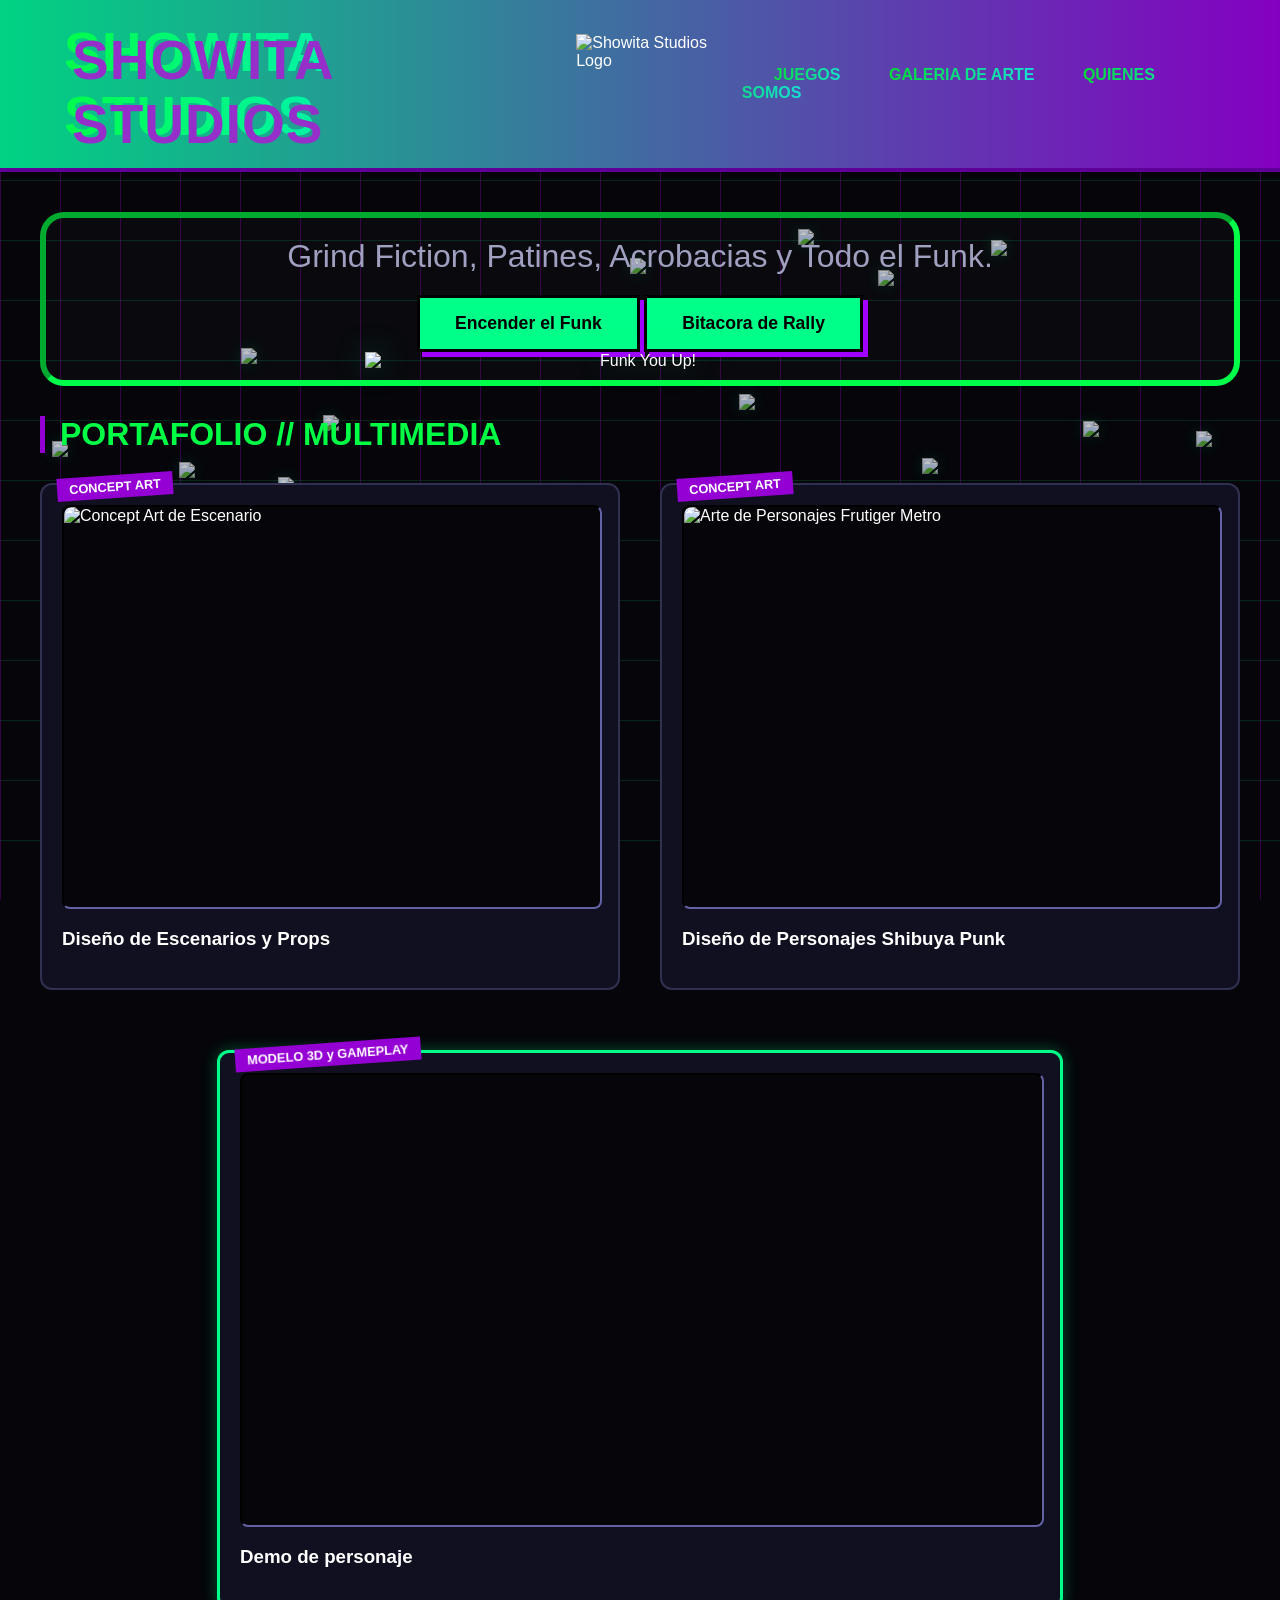
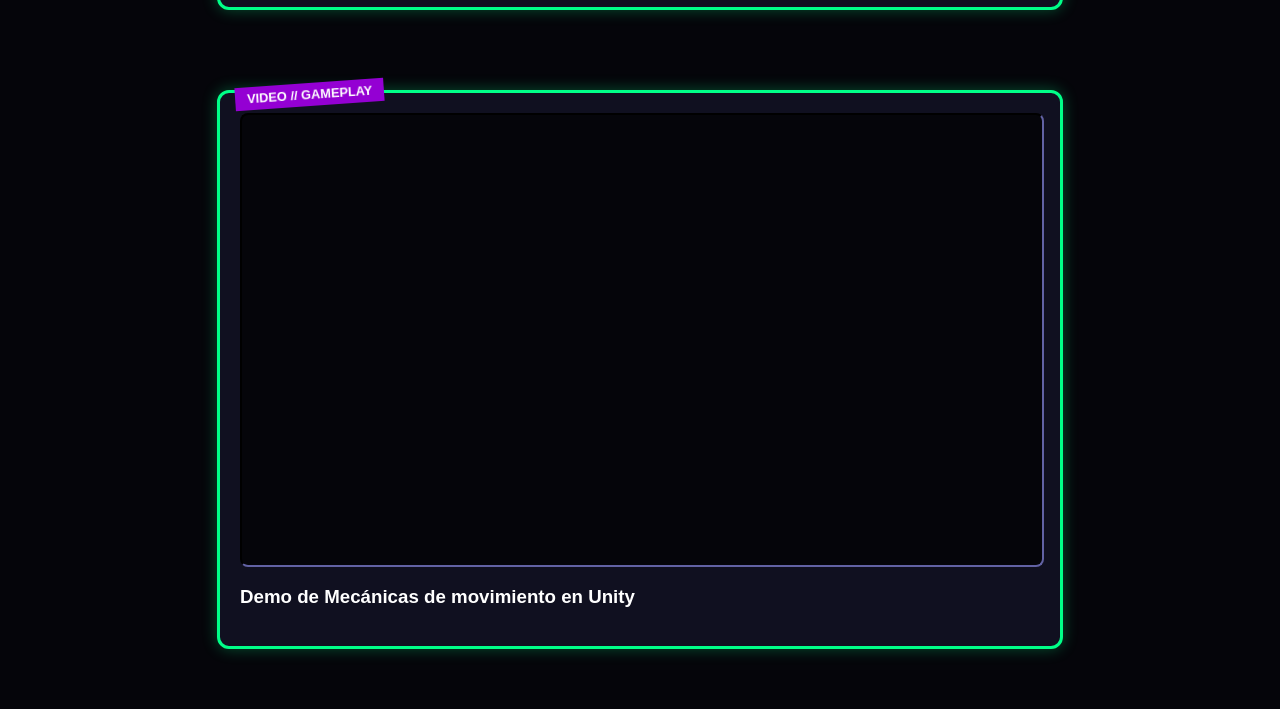
==== commit 716a1205: "Add files via upload" ====
--- a/index.html
+++ b/index.html
@@ -2,7 +2,8 @@
 <html lang="es">
 <head>
     <meta charset="UTF-8">
-    <meta name="viewport" content="width=device-width, initial-scale=1.0">
+    <meta name="viewport" content="width=device-width, initial-scale=.7">
+    <link rel="icon" type="image/png" href="Media/FYUICON.png">
     <title>Showita Studios</title>
     
     <link rel="preconnect" href="https://fonts.googleapis.com">
--- a/estilos.css
+++ b/estilos.css
@@ -542,4 +542,87 @@
 @keyframes pulsoAlerta {
     0% { box-shadow: 0 0 20px rgba(255, 0, 85, 0.3); }
     100% { box-shadow: 0 0 40px rgba(255, 0, 85, 0.6); }
+}
+/* =======================================================
+   📱 RESPONSIVE DESIGN // AJUSTES PARA DISPOSITIVOS MÓVILES
+   ======================================================= */
+@media screen and (max-width: 768px) {
+    
+    /* 1. ESTRUCTURAS GLOBALES */
+    body {
+        padding: 10px; /* Menos espacio en los bordes para ganar pantalla */
+    }
+    
+    header {
+        flex-direction: column; /* Apila el logo y el botón de navegación verticalmente */
+        gap: 15px;
+        text-align: center;
+        padding: 15px 10px;
+    }
+
+    .contenedor-principal {
+        padding: 10px;
+        margin-top: 20px;
+    }
+
+    /* 2. OPTIMIZACIÓN DEL BLOG */
+    .seccion-blog {
+        padding: 20px 15px; /* Reducimos el colchón interno de las tarjetas neón */
+        margin: 20px auto;
+    }
+
+    .titulo-blog {
+        font-size: 1.6rem; /* Texto un pelo más chico para que no se corte */
+    }
+
+    .texto-blog {
+        font-size: 1rem;
+        line-height: 1.6;
+    }
+
+    /* Reducción del mini-grid de Lore para que colapse a una sola columna si es necesario */
+    .mini-grid-blog {
+        grid-template-columns: 1fr; 
+        gap: 20px;
+    }
+
+    /* 3. OPTIMIZACIÓN DE LOS FUNKY KIDS (Giro 3D en móvil) */
+    .grid-personajes-3d {
+        grid-template-columns: 1fr; /* Una tarjeta por fila para que se aprecie el arte */
+        gap: 25px;
+        max-width: 320px; /* Centramos el ancho en pantallas delgadas */
+        margin: 25px auto 0 auto;
+    }
+
+    .tarjeta-3d-contenedor {
+        height: 380px; /* Le damos un poco más de aire vertical en móviles */
+    }
+
+    .tarjeta-atras p {
+        font-size: 0.9rem; /* Ficha técnica legible en pantallas pequeñas */
+    }
+
+    /* 4. ALERTA ROJA (POP-UP) EN MÓVIL */
+    .popup-caja {
+        width: 95%;
+        margin: 10px;
+    }
+
+    .popup-cuerpo h2 {
+        font-size: 1.4rem;
+    }
+
+    .popup-cuerpo p {
+        font-size: 0.95rem;
+        margin-bottom: 20px;
+    }
+
+    /* 5. PORTAFOLIO PRINCIPAL (INDEX) - Si usabas grids o layouts anchos */
+    /* Aseguramos que las galerías o contenedores de tu index se apilen limpiamente */
+    .contenedor-rueda-3d, 
+    .galeria-index { 
+        width: 100%;
+        max-width: 100%;
+        overflow-x: hidden;
+    }
 }
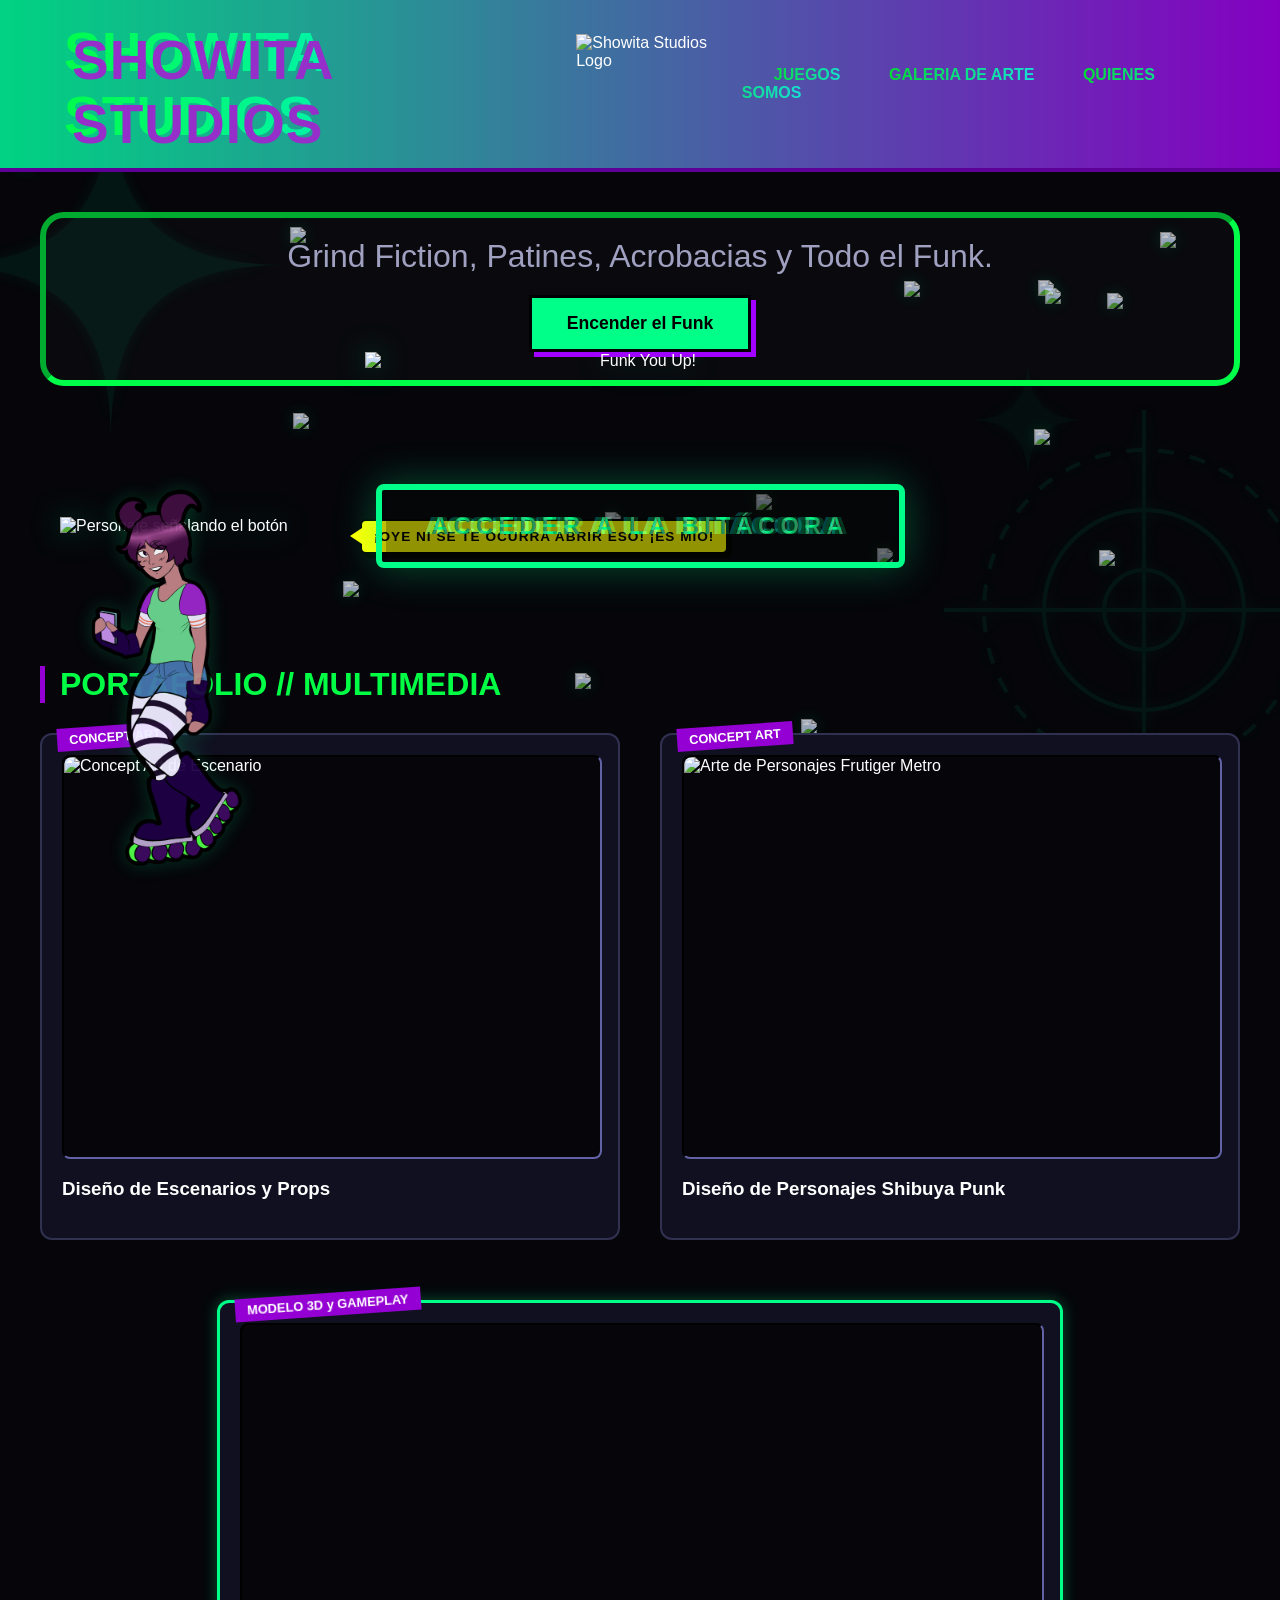
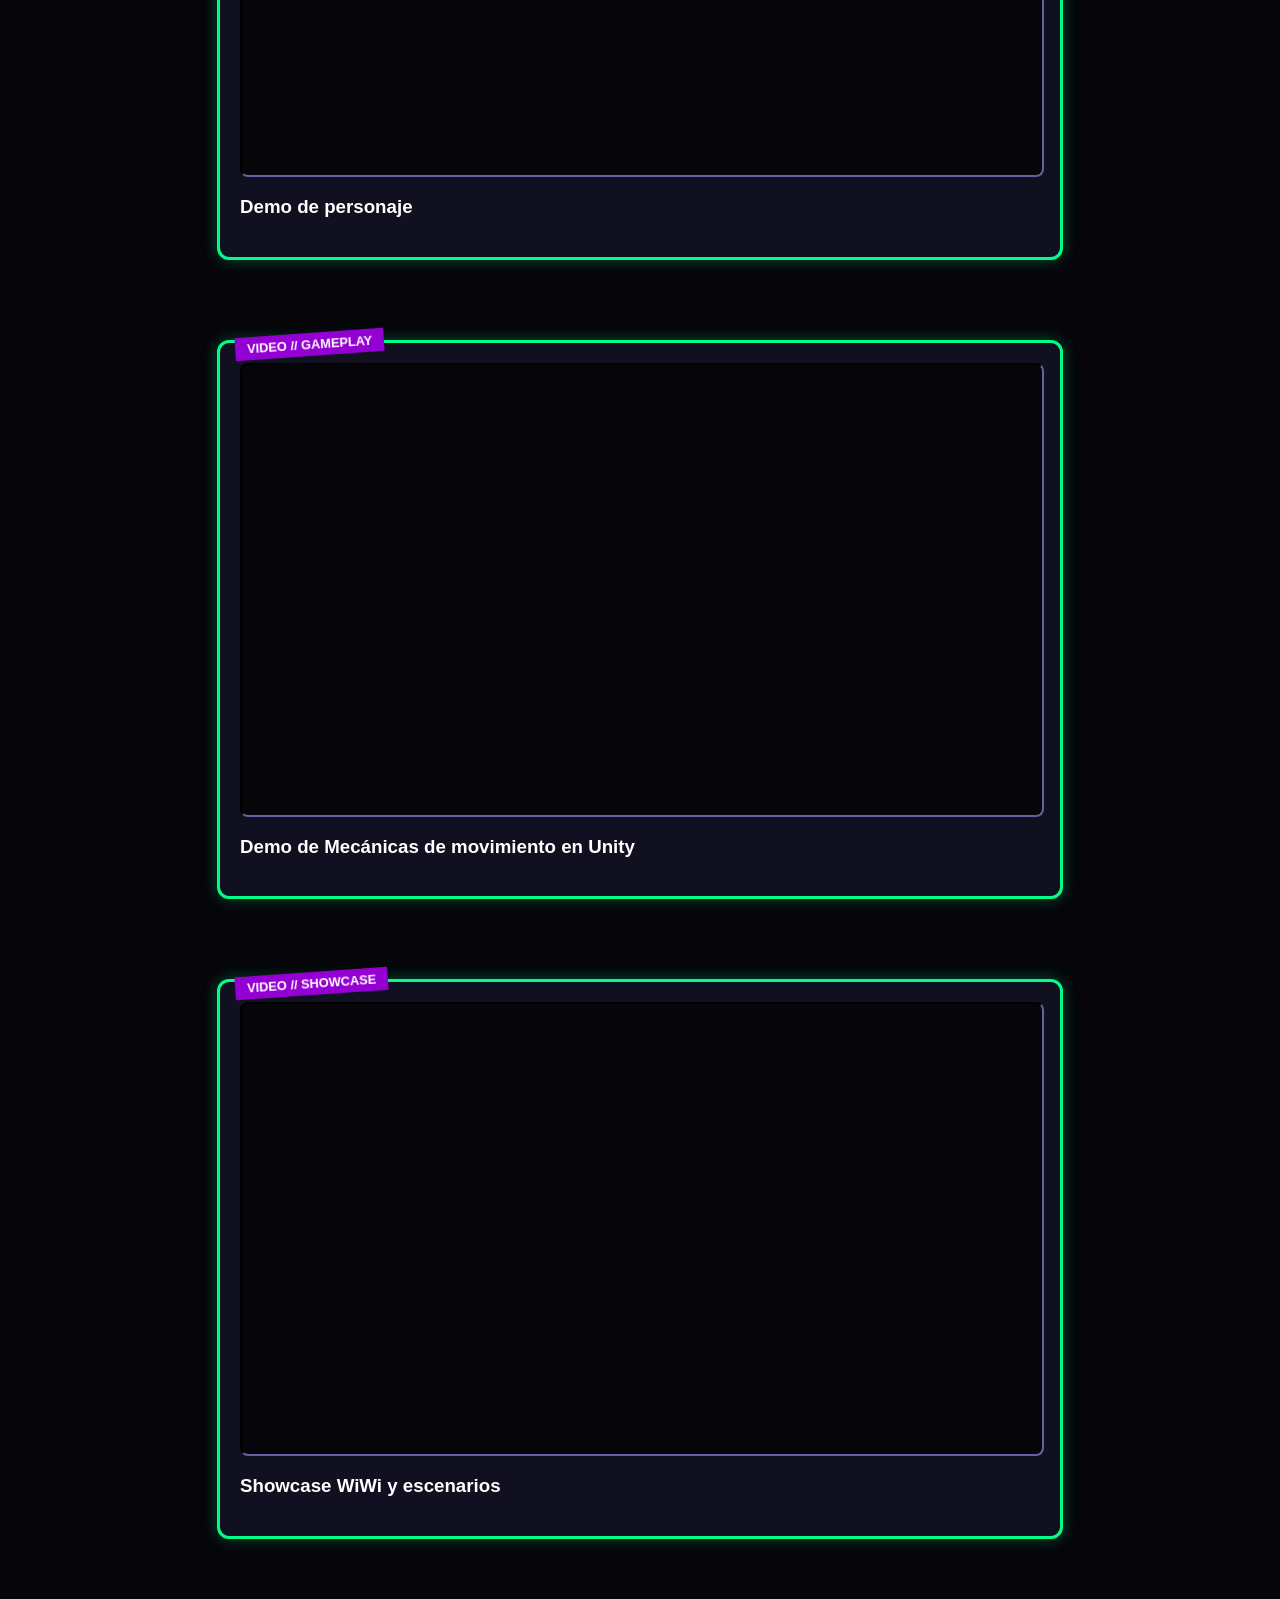
==== commit 0782bb52: "Added gif" ====
--- a/index.html
+++ b/index.html
@@ -13,8 +13,24 @@
     <link rel="stylesheet" href="estilos.css">
 </head>
 <body>
-    <div class="grid-background"></div>
-
+    <img src="Media/Aero4.jpg" class="fondo-absoluto-oscuro" alt="Fondo Base">
+<div class="decoraciones-y2k-contenedor">
+    <img src="Media/metro_9.png" class="imagen-fondo-estatica" alt="Decoración de fondo">
+    <svg class="vector-y2k starburst-1" viewBox="0 0 100 100" fill="none" xmlns="http://www.w3.org/2000/svg">
+        <path d="M50 0C50 35 65 50 100 50C65 50 50 65 50 100C50 65 35 50 0 50C35 50 50 35 50 0Z" fill="currentColor"/>
+    </svg>
+    <svg class="vector-y2k radar-y2k" viewBox="0 0 100 100" fill="none" stroke="currentColor" stroke-width="1" xmlns="http://www.w3.org/2000/svg">
+        <circle cx="50" cy="50" r="40" stroke-dasharray="4 4" />
+        <circle cx="50" cy="50" r="25" />
+        <circle cx="50" cy="50" r="10" />
+        <line x1="50" y1="0" x2="50" y2="100" />
+        <line x1="0" y1="50" x2="100" y2="50" />
+    </svg>
+    <svg class="vector-y2k starburst-2" viewBox="0 0 100 100" fill="none" xmlns="http://www.w3.org/2000/svg">
+        <path d="M50 0C50 35 65 50 100 50C65 50 50 65 50 100C50 65 35 50 0 50C35 50 50 35 50 0Z" fill="currentColor"/>
+    </svg>
+    
+</div>
     <header>
         <div class="logo">SHOWITA STUDIOS</div>
         <img src="Media/logo.png" alt="Showita Studios Logo" height="100">
@@ -29,22 +45,35 @@
         <section class="hero-banner">
             <p class="subtitulo-metro">Grind Fiction, Patines, Acrobacias y Todo el Funk.</p>
             <button class="btn-grind" id="btnMusica">Entra a NeoSangotia</button>
-            <a href="blog.html" class="btn-grind" style="text-decoration: none; display: inline-block;">Bitacora de Rally</a>
             <img src="Media/FYURecortado.png" alt="Funk You Up!" class="imagen-titulo-hero">
         </section>
+<div class="contenedor-portal-completo">
+    <div class="personaje-guia-contenedor">
+        <img src="Media/RallyFistWeb.png" class="personaje-apuntando" alt="Personaje señalando el botón">
+        <div class="bocadillo-dialogo">
+            ¡OYE NI SE TE OCURRA ABRIR ESO! ¡ES MIO!
+        </div>
+    </div>
+    <div class="contenedor-boton-portal">
+        <a href="blog.html" class="btn-glitch-arcade" data-text="ACCEDER A LA BITÁCORA">
+            ACCEDER A LA BITÁCORA
+        </a>
+    </div>
+    
+</div>
+    </a>
+</div>
         <section id="arte" class="seccion-portafolio">
     <h2 class="subtitulo-seccion">PORTAFOLIO // MULTIMEDIA</h2>
     
     <div class="grid-portafolio">
-        
         <div class="tarjeta-portfolio">
             <div class="tag">CONCEPT ART</div>
             <div class="placeholder-imagen">
-                <img src="Media/FYULOGO.png" alt="Concept Art de Escenario" class="img-portfolio img-escenarios" height="100">
+                <img src="Media/FYUCA2.png" alt="Concept Art de Escenario" class="img-portfolio img-escenarios" height="100">
             </div>
             <h3>Diseño de Escenarios y Props</h3>
         </div>
-
         <div class="tarjeta-portfolio">
             <div class="tag">CONCEPT ART</div>
             <div class="placeholder-imagen">
@@ -52,8 +81,6 @@
             </div>
             <h3>Diseño de Personajes Shibuya Punk</h3>
         </div>
-
-
         <div class="tarjeta-portfolio">
             <div class="tag">MODELO 3D y GAMEPLAY</div>
             <div class="placeholder-imagen">
@@ -61,7 +88,6 @@
             </div>
             <h3>Demo de personaje</h3>
         </div>
-
         <div class="tarjeta-portfolio">
             <div class="tag">VIDEO // GAMEPLAY</div>
             <div class="placeholder-imagen">
@@ -69,8 +95,16 @@
             </div>
             <h3>Demo de Mecánicas de movimiento en Unity</h3>
         </div>
+        <div class="tarjeta-portfolio">
+            <div class="tag">VIDEO // SHOWCASE</div>
+            <div class="placeholder-imagen">
+                <iframe src="https://youtube.com/embed/qJIRyHlnf2g?si=ljpkYcvYJPdR_XhC" title="Rally Showcase" frameborder="0" allow="accelerometer; autoplay; clipboard-write; encrypted-media; gyroscope; picture-in-picture; web-share" allowfullscreen class="video-portfolio"></iframe>
+            </div>
+            <h3>Showcase WiWi y escenarios</h3>
+        </div>
     </div>
 </section>
+<img src="Media/RallyGIF.gif" class="gif-esquina-asistente" alt="Animación de esquina">
     <script src="script.js"></script>
 </body>
 </html>
--- a/estilos.css
+++ b/estilos.css
@@ -1,4 +1,5 @@
 /*CONFIGURACIÓN GENERAL*/
+
 body {
     margin: 0;
     padding: 0;
@@ -12,21 +13,8 @@
     overflow-x: hidden;
 }
 
-/*Fondo de grid*/
-.grid-background {
-    position: fixed;
-    top: 0;
-    left: 0;
-    width: 100vw;
-    height: 100vh;
-    background-image: 
-        linear-gradient(rgba(15, 201, 114, 0.162) 1px, transparent 1px),
-        linear-gradient(90deg, rgba(204, 0, 255, 0.242) 1px, transparent 1px);
-    background-size: 60px 60px;
-    z-index: -1;
-}
-
 /*HEADER / MENÚ DE NAVEGACIÓN*/
+
 header {
     display: flex;
     justify-content: space-between;
@@ -35,7 +23,6 @@
     background: linear-gradient(90deg, #00d382, #8400c1);
     border-bottom: 4px solid #5e0098;
 }
-
 .logo {
     font-weight: bold;
     font-size: 55px;
@@ -46,7 +33,6 @@
 -webkit-text-fill-color: transparent;
     text-shadow: 8px 8px #962fc9;
 }
-
 nav a {
     background: #00c96f;
 background: linear-gradient(to right, #00d92b 0%, #19e1de 100%);
@@ -59,7 +45,6 @@
     border: 2px solid transparent;
     transition: 0.2s;
 }
-
 /*Efecto hover angular estilo Grind Fiction*/
 nav a:hover {
     background-color: #00ff7377;
@@ -67,14 +52,12 @@
     border-color: #00f7ff;
     transform: skewX(-80deg);
 }
-
 /*CONTENEDOR PRINCIPAL Y HERO BANNER*/
 .contenedor-principal {
     max-width: 1200px;
     margin: 0 auto;
     padding: 40px 20px;
 }
-
 .hero-banner {
     text-align: center;
     padding: 0px 40px;
@@ -83,7 +66,6 @@
     border-radius: 24px;
     margin-bottom: 30px;
 }
-
 .titulo-grind {
     font-size: 4rem;
     margin: 0;
@@ -92,14 +74,12 @@
     font-style: italic;
     letter-spacing: -2px;
 }
-
 .subtitulo-metro {
     font-size: 2rem;
     color: #a0a0c0;
     max-width: 60px0px;
     margin: 20px auto;
 }
-
 .btn-grind {
     background-color: #00ff88;
     color: #000;
@@ -108,11 +88,10 @@
     font-size: 1.1rem;
     font-weight: bold;
     cursor: pointer;
-    box-shadow: 5px 5px 0px #a200ff; /*Sombra sólida*/
+    box-shadow: 5px 5px 0px #a200ff;
     transition: 0.2s;
     font-family: inherit;
 }
-
 .btn-grind:hover {
     transform: translate(-2px, -2px);
     box-shadow: 7px 7px 0px #9400d3;
@@ -120,6 +99,7 @@
 }
 
 /*SECCIÓN PORTAFOLIO*/
+
 .subtitulo-seccion {
     font-size: 2rem;
     color: #00ff44;
@@ -127,13 +107,11 @@
     padding-left: 15px;
     margin-bottom: 30px;
 }
-
 .grid-portafolio {
     display: grid;
     grid-template-columns: repeat(auto-fit, minmax(300px, 1fr));
     gap: 30px;
 }
-
 .tarjeta-portfolio {
     background-color: #101020;
     border: 2px solid #303050;
@@ -142,13 +120,13 @@
     position: relative;
     transition: 0.3s;
 }
-
 .tarjeta-portfolio:hover {
     border-color: #00ff88;
     transform: translateY(-5px);
 }
 
 /* Etiquetas tipo Sticker */
+
 .tag {
     position: absolute;
     top: -10px;
@@ -160,7 +138,6 @@
     font-weight: bold;
     transform: rotate(-4deg);
 }
-
 .placeholder-imagen {
     width: 100%;
     height: 250px;
@@ -208,7 +185,9 @@
     object-fit: cover !important;
     border-radius: 8px !important;
 }
+
 /*DISEÑO EXTENDIDO Y CENTRADO PARA VIDEOS DE GAMEPLAY*/
+
 .tarjeta-portfolio:has(iframe),
 .tarjeta-portfolio:has(.video-portfolio) {
     grid-column: 1 / -1; 
@@ -222,7 +201,9 @@
 .tarjeta-portfolio:has(.video-portfolio) .placeholder-imagen {
     height: 450px !important;
 }
+
 /*AJUSTE EXTENDIDO PARA TARJETAS DE ARTE*/
+
 .grid-portafolio {
     grid-template-columns: repeat(auto-fit, minmax(450px, 1fr)) !important;
     gap: 40px !important;
@@ -236,10 +217,13 @@
     object-fit: cover !important; 
     display: block !important;
 }
+
 /*PANTALLA COMPLETA PARA ARTE 2D*/
+
 .img-portfolio {
     cursor: zoom-in !important;
 }
+
 /*CARRUSEL 3D INTERACTIVO (PANTALLA COMPLETA)*/
 
 .lightbox-overlay {
@@ -315,7 +299,6 @@
     z-index: 10000;
 }
 .btn-cerrar-carrusel:hover { background: #ff0055; color: #fff; }
-
 .lightbox-overlay.activo { opacity: 1; }
 .icono-flotante {
     position: fixed;
@@ -340,6 +323,7 @@
     height: auto;
     filter: drop-shadow(0px 0px 15px rgba(0, 255, 136, 0.3)); 
 }
+
 /*CONFIGURACIÓN ESTILOS BLOG NEÓN & INTEGRADOS*/
 
 .seccion-blog {
@@ -349,8 +333,6 @@
     max-width: 900px;
     margin: 40px auto;
 }
-
-/*Variaciones de color*/
 .neón-morado { border: 2px solid #9400d3; box-shadow: 0 0 20px rgba(148, 0, 211, 0.2); }
 .neón-verde { border: 2px solid #00ff88; box-shadow: 0 0 20px rgba(0, 255, 136, 0.2); }
 .tag-blog { font-size: 0.85rem; letter-spacing: 2px; display: block; margin-bottom: 10px; }
@@ -364,7 +346,6 @@
     gap: 25px;
     margin-top: 20px;
 }
-
 .tarjeta-mini-grid {
     background: rgba(5, 5, 10, 0.6);
     border: 1px solid rgba(0, 255, 136, 0.3);
@@ -378,20 +359,19 @@
 .tarjeta-mini-grid p { color: #aaa; font-size: 0.95rem; line-height: 1.5; }
 
 /*SISTEMA DE TARJETAS*/
+
 .grid-personajes-3d {
     display: grid;
     grid-template-columns: repeat(auto-fit, minmax(250px, 1fr));
     gap: 30px;
     margin-top: 25px;
 }
-
 .tarjeta-3d-contenedor {
     background-color: transparent;
     width: 100%;
     height: 350px;
     perspective: 1000px;
 }
-
 .tarjeta-3d-interna {
     position: relative;
     width: 100%;
@@ -400,14 +380,12 @@
     transition: transform 0.6s cubic-bezier(0.4, 0, 0.2, 1);
     transform-style: preserve-3d;
 }
-
 .tarjeta-3d-contenedor.girada .tarjeta-3d-interna {
     transform: rotateY(180deg);
 }
 .tarjeta-3d {
     cursor: pointer;
 }
-
 .tarjeta-cara {
     position: absolute;
     width: 100%;
@@ -422,41 +400,35 @@
     align-items: center;
     box-sizing: border-box;
 }
-
 .tarjeta-frente {
     background: rgba(10, 10, 20, 0.7);
     border: 2px solid #9400d3;
     box-shadow: 0 0 15px rgba(148, 0, 211, 0.15);
 }
-
 .tarjeta-frente img {
     width: 100%;
     height: 80%;
     object-fit: contain;
 }
-
 .indicador-giro {
-    font-size: 0.75rem;
+    font-size: 1rem;
     color: #9400d3;
     margin-top: 10px;
     letter-spacing: 1px;
-    opacity: 0.7;
-}
-
+    opacity: 1;
+}
 .tarjeta-atras {
     background: #110b24;
     border: 2px solid #00ff88;
     box-shadow: 0 0 15px rgba(0, 255, 136, 0.2);
     transform: rotateY(180deg);
 }
-
 .tarjeta-atras h3 {
     color: #00ff88;
     margin-bottom: 15px;
     font-size: 1.4rem;
     text-transform: uppercase;
 }
-
 .tarjeta-atras p {
     color: #e0e0e0;
     font-size: 0.95rem;
@@ -478,8 +450,8 @@
     opacity: 1;
     transition: opacity 0.4s ease;
 }
-
 /* Caja de la alerta */
+
 .popup-caja {
     background: #1a0000;
     border: 3px solid #ff0055;
@@ -491,7 +463,6 @@
     font-family: inherit;
     animation: pulsoAlerta 2s infinite alternate;
 }
-
 .popup-header {
     background: #ff0055;
     color: #000;
@@ -500,26 +471,22 @@
     font-size: 0.9rem;
     letter-spacing: 1px;
 }
-
 .popup-cuerpo {
     padding: 30px 20px;
     text-align: center;
 }
-
 .popup-cuerpo h2 {
     color: #ff0055;
     font-size: 1.8rem;
     margin-bottom: 15px;
     letter-spacing: 1px;
 }
-
 .popup-cuerpo p {
     color: #ffb3bf;
     line-height: 1.6;
     font-size: 1.05rem;
     margin-bottom: 25px;
 }
-
 .btn-popup-cerrar {
     background: transparent;
     color: #ff0055;
@@ -532,29 +499,24 @@
     transition: 0.2s ease;
     font-weight: bold;
 }
-
 .btn-popup-cerrar:hover {
     background: #ff0055;
     color: #000;
     box-shadow: 0 0 15px #ff0055;
 }
-
 @keyframes pulsoAlerta {
     0% { box-shadow: 0 0 20px rgba(255, 0, 85, 0.3); }
     100% { box-shadow: 0 0 40px rgba(255, 0, 85, 0.6); }
 }
-/* =======================================================
-   📱 RESPONSIVE DESIGN // AJUSTES PARA DISPOSITIVOS MÓVILES
-   ======================================================= */
+/*AJUSTES PARA CELU*/
 @media screen and (max-width: 768px) {
     
-    /* 1. ESTRUCTURAS GLOBALES */
     body {
-        padding: 10px; /* Menos espacio en los bordes para ganar pantalla */
+        padding: 10px;
     }
     
     header {
-        flex-direction: column; /* Apila el logo y el botón de navegación verticalmente */
+        flex-direction: column;
         gap: 15px;
         text-align: center;
         padding: 15px 10px;
@@ -565,14 +527,13 @@
         margin-top: 20px;
     }
 
-    /* 2. OPTIMIZACIÓN DEL BLOG */
     .seccion-blog {
-        padding: 20px 15px; /* Reducimos el colchón interno de las tarjetas neón */
+        padding: 20px 15px;
         margin: 20px auto;
     }
 
     .titulo-blog {
-        font-size: 1.6rem; /* Texto un pelo más chico para que no se corte */
+        font-size: 1.6rem;
     }
 
     .texto-blog {
@@ -580,29 +541,26 @@
         line-height: 1.6;
     }
 
-    /* Reducción del mini-grid de Lore para que colapse a una sola columna si es necesario */
     .mini-grid-blog {
         grid-template-columns: 1fr; 
         gap: 20px;
     }
 
-    /* 3. OPTIMIZACIÓN DE LOS FUNKY KIDS (Giro 3D en móvil) */
     .grid-personajes-3d {
-        grid-template-columns: 1fr; /* Una tarjeta por fila para que se aprecie el arte */
+        grid-template-columns: 1fr;
         gap: 25px;
-        max-width: 320px; /* Centramos el ancho en pantallas delgadas */
+        max-width: 320px;
         margin: 25px auto 0 auto;
     }
 
     .tarjeta-3d-contenedor {
-        height: 380px; /* Le damos un poco más de aire vertical en móviles */
+        height: 380px;
     }
 
     .tarjeta-atras p {
-        font-size: 0.9rem; /* Ficha técnica legible en pantallas pequeñas */
-    }
-
-    /* 4. ALERTA ROJA (POP-UP) EN MÓVIL */
+        font-size: 0.9rem;
+    }
+
     .popup-caja {
         width: 95%;
         margin: 10px;
@@ -617,12 +575,409 @@
         margin-bottom: 20px;
     }
 
-    /* 5. PORTAFOLIO PRINCIPAL (INDEX) - Si usabas grids o layouts anchos */
-    /* Aseguramos que las galerías o contenedores de tu index se apilen limpiamente */
     .contenedor-rueda-3d, 
     .galeria-index { 
         width: 100%;
         max-width: 100%;
         overflow-x: hidden;
     }
+}
+/*MODELOS 3D*/
+
+.contenedor-laboratorio-3d {
+    display: grid;
+    grid-template-columns: repeat(auto-fit, minmax(380px, 1fr));
+    gap: 30px;
+    margin-top: 30px;
+}
+.caja-modelo-3d {
+    background: rgba(5, 15, 10, 0.8);
+    border: 1px dashed #00ff88;
+    border-radius: 6px;
+    overflow: hidden;
+    display: flex;
+    flex-direction: column;
+    align-items: center;
+    box-shadow: 0 0 15px rgba(0, 255, 136, 0.05);
+    transition: border-color 0.3s ease, box-shadow 0.3s ease;
+    width: 100%;
+}
+.caja-modelo-3d:hover {
+    width: 100%;
+    height: 546px;
+    border-style: solid;
+    border-color: #00ff88;
+    box-shadow: 0 0 20px rgba(0, 255, 136, 0.15);
+}
+.header-modelo, .footer-modelo {
+    width: 100%;
+    background: rgba(0, 255, 136, 0.1);
+    color: #00ff88;
+    padding: 8px 12px;
+    font-size: 0.75rem;
+    letter-spacing: 2px;
+    box-sizing: border-box;
+}
+.header-modelo {
+    border-bottom: 1px dashed rgba(0, 255, 136, 0.3);
+}
+.footer-modelo {
+    border-top: 1px dashed rgba(0, 255, 136, 0.3);
+    text-align: right;
+    color: #00aa66;
+}
+.caja-modelo-3d model-viewer {
+    width: 100%;
+    height: 480px;
+    background-color: transparent;
+    outline: none;
+    --poster-color: transparent;
+}
+@media screen and (max-width: 768px) {
+    .contenedor-laboratorio-3d {
+        grid-template-columns: 1fr;
+        max-width: 340px;
+        margin: 25px auto 0 auto;
+    }
+}
+/*BOTÓN GLITCH*/
+
+.contenedor-boton-portal {
+    display: flex;
+    justify-content: center;
+    align-items: center;
+    width: 100%;
+    margin: 50px auto;
+    box-sizing: border-box;
+}
+.btn-glitch-arcade {
+    position: relative;
+    display: inline-block;
+    padding: 22px 50px;
+    font-size: 1.5rem;
+    font-weight: 900;
+    font-family: inherit;
+    color: #00ff88; 
+    text-decoration: burlywood;
+    text-transform: uppercase;
+    letter-spacing: 5px;
+    background: transparent;
+    border: 6px solid #00ff88;
+    border-radius: 8px;
+    box-shadow: 0 0 40px rgba(0, 255, 136, 0.3);
+    cursor: pointer;
+    overflow: hidden;
+    animation: portal-idle-constante 1s infinite steps(1); 
+    animation: shake-fuerte 0.2s infinite linear;
+}
+.btn-glitch-arcade::before,
+.btn-glitch-arcade::after {
+    content: attr(data-text);
+    position: absolute;
+    top: 0;
+    left: 0;
+    width: 100%;
+    height: 100%;
+    background: #050a06;
+    display: flex;
+    align-items: center;
+    justify-content: center;
+}
+.btn-glitch-arcade::before {
+    left: 4px;
+    text-shadow: -3px 0 #ff0055;
+    /* En idle ya tiene micro-cortes */
+    animation: glitch-animacion-1 2.5s infinite linear alternate-reverse;
+}
+.btn-glitch-arcade::after {
+    left: -4px;
+    text-shadow: -3px 0 #00ffff;
+    animation: glitch-animacion-2 2s infinite linear alternate-reverse;
+}
+.btn-glitch-arcade::before,
+.btn-glitch-arcade::after {
+    opacity: 0.25;
+    transition: opacity 0.1s ease;
+}
+.btn-glitch-arcade:hover {
+    color: #ffffff;
+    border-color: #ff0055;
+    box-shadow: 0 0 40px rgba(255, 0, 85, 0.8), inset 0 0 20px rgba(255, 0, 85, 0.4);
+    animation: shake-brutal 0.1s infinite linear;
+}
+.btn-glitch-arcade:hover::before,
+.btn-glitch-arcade:hover::after {
+    opacity: 1;
+}
+@keyframes portal-idle-constante {
+    0%, 100% { 
+        border-color: #00ff88; 
+        box-shadow: 0 0 20px rgba(0, 255, 136, 0.3);
+        color: #00ff88;
+    }
+    92% { 
+        border-color: #ff0055; 
+        box-shadow: 0 0 35px #00a2ff;
+        color: #ff0055;
+    }
+    94% { 
+        border-color: #b3ff00; 
+        box-shadow: 0 0 35px #00ff4c;
+        color: #b3ff00;
+    }
+    96% { 
+        border-color: rgba(0, 255, 136, 0.3); 
+        box-shadow: none;
+        color: rgba(0, 255, 136, 0.3);
+    }
+}
+@keyframes shake-brutal {
+    0% { transform: translate(0, 0); }
+    20% { transform: translate(-3px, 2px); }
+    40% { transform: translate(3px, -1px); }
+    60% { transform: translate(-2px, -2px); }
+    80% { transform: translate(2px, 1px); }
+    100% { transform: translate(0, 0); }
+}
+
+@keyframes glitch-animacion-1 {
+    0% { clip-path: inset(20% 0 70% 0); }
+    20% { clip-path: inset(80% 0 5% 0); }
+    40% { clip-path: inset(5% 0 85% 0); }
+    60% { clip-path: inset(45% 0 45% 0); }
+    80% { clip-path: inset(90% 0 2% 0); }
+    100% { clip-path: inset(10% 0 80% 0); }
+}
+
+@keyframes glitch-animacion-2 {
+    0% { clip-path: inset(75% 0 15% 0); }
+    20% { clip-path: inset(30% 0 60% 0); }
+    40% { clip-path: inset(65% 0 5% 0); }
+    60% { clip-path: inset(12% 0 75% 0); }
+    80% { clip-path: inset(50% 0 40% 0); }
+    100% { clip-path: inset(5% 0 90% 0); }
+}
+@keyframes shake-fuerte {
+    0% { transform: translate(0, 0); }
+    20% { transform: translate(-1px, 0px); }
+    40% { transform: translate(.5%, -0px); }
+    60% { transform: translate(-.5px, -0px); }
+    80% { transform: translate(1px, 0px); }
+    100% { transform: translate(0, 0); }
+}
+
+@media screen and (max-width: 768px) {
+    .btn-glitch-arcade {
+        padding: 18px 30px;
+        font-size: 1.1rem;
+        letter-spacing: 3px;
+    }
+}
+/*VECTORES DE FONDO ESTILO Y2K*/
+
+.decoraciones-y2k-contenedor {
+    position: fixed;
+    top: 0;
+    left: 0;
+    width: 100vw;
+    height: 100vh;
+    z-index: -1;
+    pointer-events: none;
+    overflow: hidden;
+}
+
+.vector-y2k {
+    position: absolute;
+    color: #00ff88;
+    opacity: 0.07;
+    filter: drop-shadow(0 0 8px currentColor);
+}
+.starburst-1 {
+    top: 10%;
+    left: -5%;
+    width: 350px;
+    height: 350px;
+    animation: pulsoY2K 6s infinite alternate ease-in-out;
+}
+.radar-y2k {
+    bottom: 10%;
+    right: -5%;
+    width: 400px;
+    height: 400px;
+    animation: rotarY2K 40s infinite linear;
+}
+.starburst-2 {
+    top: 40%;
+    right: 15%;
+    width: 120px;
+    height: 120px;
+    opacity: 0.04;
+    animation: pulsoY2K 4s infinite alternate-reverse ease-in-out;
+}
+
+/*ANIMACIONES Y2K*/
+@keyframes rotarY2K {
+    0% { transform: rotate(0deg); }
+    100% { transform: rotate(360deg); }
+}
+@keyframes pulsoY2K {
+    0% { transform: scale(1) rotate(0deg); opacity: 0.05; }
+    100% { transform: scale(1.1) rotate(15deg); opacity: 0.08; }
+}
+@media screen and (max-width: 768px) {
+    .radar-y2k {
+        width: 200px;
+        height: 200px;
+        bottom: 5%;
+    }
+    .starburst-1 {
+        width: 180px;
+        height: 180px;
+        top: 5%;
+    }
+    .starburst-2 {
+        display: none;
+    }
+}
+.imagen-fondo-estatica {
+    position: fixed;
+    top: 0;
+    left: 0;
+    width: 100vw;
+    height: 100vh;
+    object-fit: cover;
+    object-position: center;
+    z-index: -2; 
+    opacity: 0.55;               
+    pointer-events: none;        
+    user-select: none;           
+}
+.fondo-absoluto-oscuro {
+    position: fixed;
+    top: 0;
+    left: 0;
+    width: 100vw;
+    height: 100vh;
+    object-fit: cover;
+    object-position: center;
+    z-index: -3; 
+    filter: brightness(0.25);
+    pointer-events: none;
+    user-select: none;
+}
+.contenedor-portal-completo {
+    position: relative;
+    display: flex;
+    justify-content: center;
+    align-items: center;
+    width: 100%;
+    max-width: 1200px;
+    margin: 40px auto;
+    min-height: 200px;
+}
+.contenedor-boton-portal {
+    display: flex;
+    justify-content: center;
+    align-items: center;
+    z-index: 2;
+}
+.personaje-guia-contenedor {
+    position: absolute;
+    right: calc(50% + 300px);
+    top: 50%;
+    transform: translateY(-50%);
+    display: flex;
+    flex-direction: column;
+    align-items: center;
+    z-index: 1;
+    animation: flotarPersonajeAbsoluto 3s infinite ease-in-out alternate;
+}
+.personaje-apuntando {
+    width: 280px;
+    height: auto;
+    filter: drop-shadow(0 0 15px rgba(0, 255, 136, 0.3));
+    user-select: none;
+    pointer-events: none;
+}
+
+/*GLOBO DE TEXTO*/
+
+.bocadillo-dialogo {
+    position: absolute;
+    top: 10%;
+    left: 300px; 
+    background: #ffff00;
+    color: #000000;
+    font-weight: 900;
+    font-size: 0.85rem;
+    padding: 8px 12px;
+    border-radius: 6px;
+    border: 2px solid #000;
+    white-space: nowrap;
+    letter-spacing: 1px;
+    box-shadow: 4px 4px 0px #000;
+    animation: latidoDialogoCentro 1s infinite alternate;
+    z-index: 10;
+}
+.bocadillo-dialogo::after {
+    content: '';
+    position: absolute;
+    top: 50%;
+    left: -12px;
+    transform: translateY(-50%);
+    border-width: 8px 12px 8px 0;
+    border-style: solid;
+    border-color: transparent #ffff00 transparent transparent;
+    display: block;
+    width: 0;
+}
+@keyframes latidoDialogoCentro {
+    0% { transform: translateY(-50%) scale(1); filter: brightness(1); }
+    100% { transform: translateY(-50%) scale(1.05); filter: brightness(1.2); }
+}
+@media screen and (max-width: 900px) {
+    .bocadillo-dialogo {
+        top: -40px;
+        left: 50%;
+        margin-left: 0;
+        animation: latidoDialogoMovil 1s infinite alternate;
+    }
+    .bocadillo-dialogo::after {
+        top: auto;
+        bottom: -10px;
+        left: 50%;
+        transform: translateX(-50%);
+        border-width: 10px 10px 0;
+        border-color: #ffff00 transparent transparent transparent;
+    }
+    @keyframes latidoDialogoMovil {
+        0% { transform: translateX(-50%) scale(1); filter: brightness(1); }
+        100% { transform: translateX(-50%) scale(1.05); filter: brightness(1.2); }
+    }
+}
+
+/*GIF ANIMADO*/
+
+.gif-esquina-asistente {
+    position: fixed;
+    bottom: 20px;
+    left: 20px;
+    width: 25vw;
+    max-width: 300px;
+    height: auto;
+    z-index: 99;
+    pointer-events: none;
+    user-select: none;
+    filter: drop-shadow(0 0 10px rgba(0, 255, 136, 0.2));
+    opacity: 0.95;
+    animation: flotarAsistente 4s infinite ease-in-out alternate;
+}
+@keyframes flotarAsistente {
+    0% { transform: translateY(0) scale(1); }
+    100% { transform: translateY(-5px) scale(1.02); }
+}
+@media screen and (max-width: 768px) {
+    .gif-esquina-asistente {
+        display: none;
+    }
 }
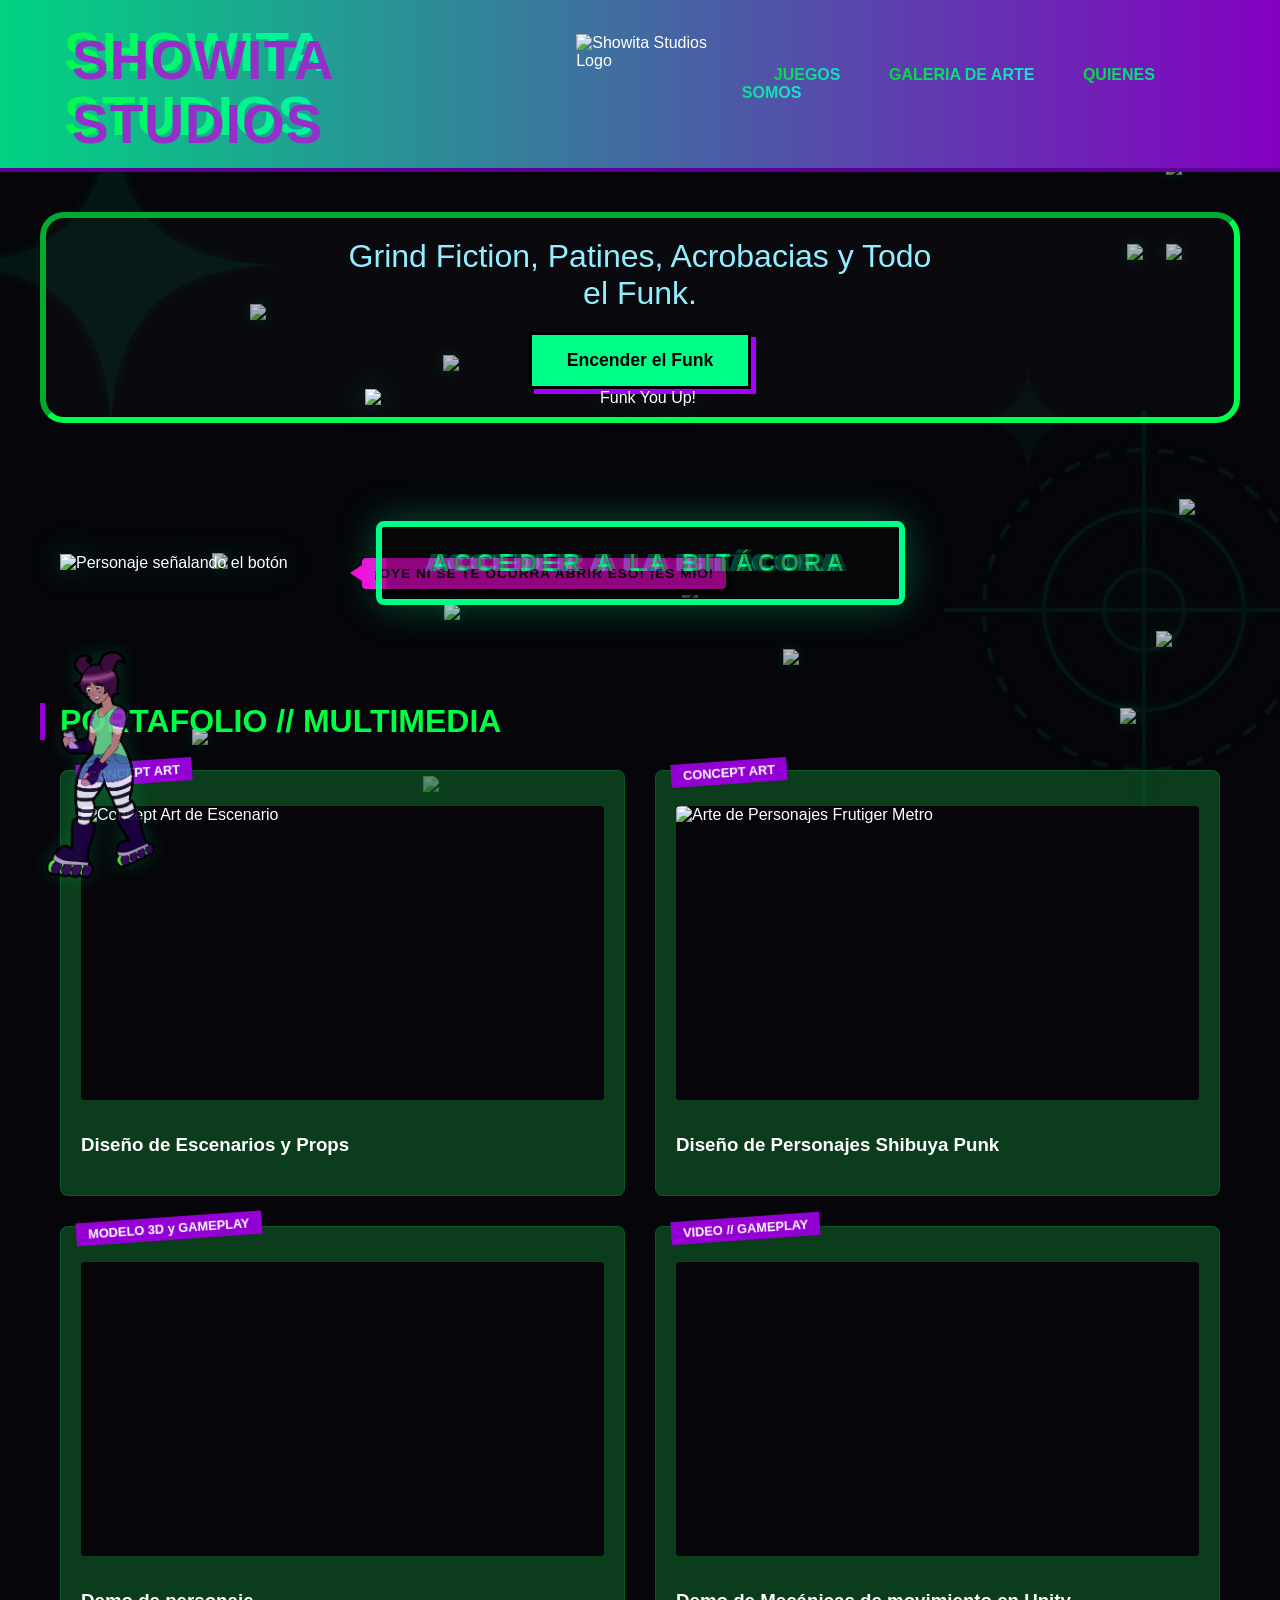
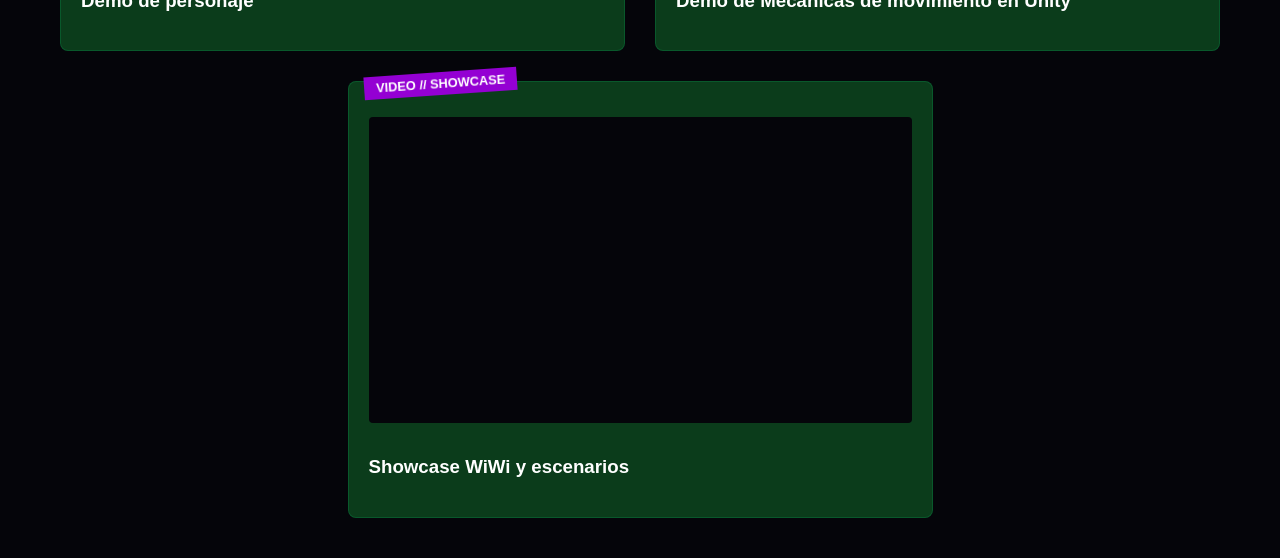
==== commit 2f2594dc: "Add files via upload" ====
--- a/index.html
+++ b/index.html
@@ -59,7 +59,6 @@
             ACCEDER A LA BITÁCORA
         </a>
     </div>
-    
 </div>
     </a>
 </div>
@@ -67,27 +66,31 @@
     <h2 class="subtitulo-seccion">PORTAFOLIO // MULTIMEDIA</h2>
     
     <div class="grid-portafolio">
+        
         <div class="tarjeta-portfolio">
             <div class="tag">CONCEPT ART</div>
             <div class="placeholder-imagen">
-                <img src="Media/FYUCA2.png" alt="Concept Art de Escenario" class="img-portfolio img-escenarios" height="100">
+                <img src="Media/FYUCA2.png" alt="Concept Art de Escenario" class="img-portfolio img-escenarios">
             </div>
             <h3>Diseño de Escenarios y Props</h3>
         </div>
+
         <div class="tarjeta-portfolio">
             <div class="tag">CONCEPT ART</div>
             <div class="placeholder-imagen">
-                <img src="Media/FYU.png" alt="Arte de Personajes Frutiger Metro" class="img-portfolio img-personajes" height="100">
+                <img src="Media/FYUCA3.png" alt="Arte de Personajes Frutiger Metro" class="img-portfolio img-personajes">
             </div>
             <h3>Diseño de Personajes Shibuya Punk</h3>
         </div>
+
         <div class="tarjeta-portfolio">
             <div class="tag">MODELO 3D y GAMEPLAY</div>
             <div class="placeholder-imagen">
-                <iframe src="https://www.youtube.com/embed/KC1EgdINhiU?si=p1LiK9Lzu8aNfXGd" title= "Seah Showcase" frameborder="0" allow="accelerometer; autoplay; clipboard-write; encrypted-media; gyroscope; picture-in-picture; web-share" allowfullscreen class="video-portfolio"></iframe>
+                <iframe src="https://www.youtube.com/embed/KC1EgdINhiU?si=p1LiK9Lzu8aNfXGd" title="Seah Showcase" frameborder="0" allow="accelerometer; autoplay; clipboard-write; encrypted-media; gyroscope; picture-in-picture; web-share" allowfullscreen class="video-portfolio"></iframe>
             </div>
             <h3>Demo de personaje</h3>
         </div>
+
         <div class="tarjeta-portfolio">
             <div class="tag">VIDEO // GAMEPLAY</div>
             <div class="placeholder-imagen">
@@ -95,16 +98,18 @@
             </div>
             <h3>Demo de Mecánicas de movimiento en Unity</h3>
         </div>
+
         <div class="tarjeta-portfolio">
             <div class="tag">VIDEO // SHOWCASE</div>
             <div class="placeholder-imagen">
-                <iframe src="https://youtube.com/embed/qJIRyHlnf2g?si=ljpkYcvYJPdR_XhC" title="Rally Showcase" frameborder="0" allow="accelerometer; autoplay; clipboard-write; encrypted-media; gyroscope; picture-in-picture; web-share" allowfullscreen class="video-portfolio"></iframe>
+                <iframe src="https://www.youtube.com/embed/qJIRyHlnf2g?si=ljpkYcvYJPdR_XhC" title="WiWi Showcase" frameborder="0" allow="accelerometer; autoplay; clipboard-write; encrypted-media; gyroscope; picture-in-picture; web-share" allowfullscreen class="video-portfolio"></iframe>
             </div>
             <h3>Showcase WiWi y escenarios</h3>
         </div>
     </div>
 </section>
 <img src="Media/RallyGIF.gif" class="gif-esquina-asistente" alt="Animación de esquina">
-    <script src="script.js"></script>
+
+<script src="script.js"></script>
 </body>
 </html>
--- a/estilos.css
+++ b/estilos.css
@@ -1,4 +1,6 @@
-/*CONFIGURACIÓN GENERAL*/
+/* =======================================================
+   1. CONFIGURACIÓN GENERAL Y VARIABLES BASE
+   ======================================================= */
 
 body {
     margin: 0;
@@ -13,7 +15,9 @@
     overflow-x: hidden;
 }
 
-/*HEADER / MENÚ DE NAVEGACIÓN*/
+/* =======================================================
+   2. HEADER Y NAVEGACIÓN
+   ======================================================= */
 
 header {
     display: flex;
@@ -23,21 +27,32 @@
     background: linear-gradient(90deg, #00d382, #8400c1);
     border-bottom: 4px solid #5e0098;
 }
+
 .logo {
+    display: flex;
+    align-items: center;
+    justify-content: center;
     font-weight: bold;
     font-size: 55px;
     letter-spacing: 1px;
-    background: #00ada2ee;
-background: linear-gradient(to right, #00fc4c 0%, #03eaff 100%);
--webkit-background-clip: text;
--webkit-text-fill-color: transparent;
+    background: linear-gradient(to right, #00fc4c 0%, #03eaff 100%);
+    -webkit-background-clip: text;
+    -webkit-text-fill-color: transparent;
     text-shadow: 8px 8px #962fc9;
 }
+
+.logo img {
+    height: 50px;
+    width: auto;
+    max-width: 100%;
+    display: block;
+    margin: 0;
+}
+
 nav a {
-    background: #00c96f;
-background: linear-gradient(to right, #00d92b 0%, #19e1de 100%);
--webkit-background-clip: text;
--webkit-text-fill-color: transparent;
+    background: linear-gradient(to right, #00d92b 0%, #19e1de 100%);
+    -webkit-background-clip: text;
+    -webkit-text-fill-color: transparent;
     text-decoration: none;
     font-weight: bold;
     margin-left: 20px;
@@ -45,27 +60,33 @@
     border: 2px solid transparent;
     transition: 0.2s;
 }
-/*Efecto hover angular estilo Grind Fiction*/
+
 nav a:hover {
     background-color: #00ff7377;
     color: #00ff88;
     border-color: #00f7ff;
     transform: skewX(-80deg);
 }
-/*CONTENEDOR PRINCIPAL Y HERO BANNER*/
+
+/* =======================================================
+   3. CONTENEDOR PRINCIPAL Y HERO BANNER
+   ======================================================= */
+
 .contenedor-principal {
     max-width: 1200px;
     margin: 0 auto;
     padding: 40px 20px;
 }
+
 .hero-banner {
     text-align: center;
-    padding: 0px 40px;
+    padding: 0px 20px;
     background: rgba(255, 255, 255, 0.02);
     border: 6px inset #00ff48;
     border-radius: 24px;
     margin-bottom: 30px;
 }
+
 .titulo-grind {
     font-size: 4rem;
     margin: 0;
@@ -74,12 +95,23 @@
     font-style: italic;
     letter-spacing: -2px;
 }
+
 .subtitulo-metro {
     font-size: 2rem;
-    color: #a0a0c0;
-    max-width: 60px0px;
+    color: #93efff;
+    max-width: 600px;
     margin: 20px auto;
 }
+
+.imagen-titulo-hero {
+    display: block;
+    margin: 0 auto 10px auto; 
+    max-width: 550px;
+    width: 100%; 
+    height: auto;
+    filter: drop-shadow(0px 0px 15px rgba(0, 255, 136, 0.3)); 
+}
+
 .btn-grind {
     background-color: #00ff88;
     color: #000;
@@ -92,13 +124,16 @@
     transition: 0.2s;
     font-family: inherit;
 }
+
 .btn-grind:hover {
     transform: translate(-2px, -2px);
     box-shadow: 7px 7px 0px #9400d3;
     background-color: #ffffff;
 }
 
-/*SECCIÓN PORTAFOLIO*/
+/* =======================================================
+   4. SECCIÓN PORTAFOLIO (GRID DE 2 COLUMNAS)
+   ======================================================= */
 
 .subtitulo-seccion {
     font-size: 2rem;
@@ -107,25 +142,36 @@
     padding-left: 15px;
     margin-bottom: 30px;
 }
+
+.contenedor-grid-portfolio,
 .grid-portafolio {
     display: grid;
-    grid-template-columns: repeat(auto-fit, minmax(300px, 1fr));
-    gap: 30px;
-}
+    grid-template-columns: repeat(2, 1fr); 
+    gap: 60px;              
+    width: 210%;
+    max-width: 1200px;      
+    margin: -15px auto;      
+    padding: 0 5px;
+    box-sizing: border-box;
+}
+
 .tarjeta-portfolio {
-    background-color: #101020;
-    border: 2px solid #303050;
-    border-radius: 12px;
+    display: flex;
+    flex-direction: column;
+    background: rgba(17, 107, 43, 0.542); 
+    border: 1px solid rgba(0, 255, 136, 0.15); 
+    border-radius: 8px;
     padding: 20px;
+    box-sizing: border-box;
     position: relative;
-    transition: 0.3s;
-}
+    transition: transform 0.3s ease, border-color 0.3s ease;
+}
+
 .tarjeta-portfolio:hover {
-    border-color: #00ff88;
     transform: translateY(-5px);
-}
-
-/* Etiquetas tipo Sticker */
+    border-color: rgba(0, 255, 136, 0.6);
+    box-shadow: 0 10px 20px rgba(0, 255, 136, 0.05);
+}
 
 .tag {
     position: absolute;
@@ -137,94 +183,335 @@
     font-size: 0.8rem;
     font-weight: bold;
     transform: rotate(-4deg);
-}
+    z-index: 2;
+}
+
 .placeholder-imagen {
-    width: 100%;
-    height: 250px;
+    position: relative;
+    width: 100%;
+    aspect-ratio: 16 / 9;   
+    margin: 15px 0;
+    border-radius: 4px;
+    overflow: hidden;
     background-color: #05050a;
-    border: 2px inset #303050;
-    display: flex;
-    justify-content: center;
-    align-items: center;
-    margin-bottom: 15px;
-    border-radius: 8px;
 }
 
 .marcador-posicion {
-    color: #505070;
+    color: #70506b;
     font-size: 0.9rem;
 }
 
-.logo {
-    display: flex;
-    align-items: center;
-    justify-content: center;
-}
-
-.logo img {
-    height: 50px !important;
-    width: auto !important;
-    max-width: 100%;
-    display: block;
-    margin: 0;
-}
-.placeholder-imagen {
-    position: relative !important;
-    overflow: hidden !important;
-    height: 250px !important;
-}
 .video-portfolio,
 .img-portfolio,
 .placeholder-imagen iframe {
-    position: absolute !important;
-    top: 0 !important;
-    left: 0 !important;
-    width: 100% !important;
-    height: 100% !important;
-    border: none !important;
-    object-fit: cover !important;
-    border-radius: 8px !important;
-}
-
-/*DISEÑO EXTENDIDO Y CENTRADO PARA VIDEOS DE GAMEPLAY*/
-
-.tarjeta-portfolio:has(iframe),
-.tarjeta-portfolio:has(.video-portfolio) {
-    grid-column: 1 / -1; 
-    max-width: 800px; 
-    width: 100%;
-    margin: 20px auto; 
-    border: 3px solid #00ff88;
-    box-shadow: 0px 0px 15px rgba(0, 255, 136, 0.3);
-}
-.tarjeta-portfolio:has(iframe) .placeholder-imagen,
-.tarjeta-portfolio:has(.video-portfolio) .placeholder-imagen {
-    height: 450px !important;
-}
-
-/*AJUSTE EXTENDIDO PARA TARJETAS DE ARTE*/
-
-.grid-portafolio {
-    grid-template-columns: repeat(auto-fit, minmax(450px, 1fr)) !important;
-    gap: 40px !important;
-}
-.tarjeta-portfolio:not(:has(iframe)):not(:has(.video-portfolio)) .placeholder-imagen {
-    height: 400px !important;
-}
+    position: absolute;
+    top: 0;
+    left: 0;
+    width: 100%;
+    height: 100%;
+    border: none;
+    object-fit: cover;
+    border-radius: 4px;
+}
+
 .img-portfolio {
-    width: 100% !important;
-    height: 100% !important;
-    object-fit: cover !important; 
-    display: block !important;
-}
-
-/*PANTALLA COMPLETA PARA ARTE 2D*/
-
-.img-portfolio {
-    cursor: zoom-in !important;
-}
-
-/*CARRUSEL 3D INTERACTIVO (PANTALLA COMPLETA)*/
+    cursor: pointer;
+}
+
+/* =======================================================
+   5. PORTAL Y BOTÓN GLITCH CON PERSONAJE
+   ======================================================= */
+
+.contenedor-portal-completo {
+    position: relative;
+    display: flex;
+    justify-content: center;
+    align-items: center;
+    width: 100%;
+    max-width: 1200px;
+    margin: 40px auto;
+    min-height: 200px;
+}
+
+.contenedor-boton-portal {
+    display: flex;
+    justify-content: center;
+    align-items: center;
+    z-index: 2;
+}
+
+.btn-glitch-arcade {
+    position: relative;
+    display: inline-block;
+    padding: 22px 50px;
+    font-size: 1.5rem;
+    font-weight: 900;
+    font-family: inherit;
+    color: #00ff88; 
+    text-decoration: none;
+    text-transform: uppercase;
+    letter-spacing: 5px;
+    background: transparent;
+    border: 6px solid #00ff88;
+    border-radius: 8px;
+    box-shadow: 0 0 40px rgba(0, 255, 136, 0.3);
+    cursor: pointer;
+    overflow: hidden;
+    animation: portal-idle-constante 1s infinite steps(1); 
+}
+
+.btn-glitch-arcade::before,
+.btn-glitch-arcade::after {
+    content: attr(data-text);
+    position: absolute;
+    top: 0;
+    left: 0;
+    width: 100%;
+    height: 100%;
+    background: #050a06;
+    display: flex;
+    align-items: center;
+    justify-content: center;
+    opacity: 0.25;
+    transition: opacity 0.1s ease;
+}
+
+.btn-glitch-arcade::before {
+    left: 4px;
+    text-shadow: -3px 0 #ff0055;
+    animation: glitch-animacion-1 2.5s infinite linear alternate-reverse;
+}
+
+.btn-glitch-arcade::after {
+    left: -4px;
+    text-shadow: -3px 0 #00ffff;
+    animation: glitch-animacion-2 2s infinite linear alternate-reverse;
+}
+
+.btn-glitch-arcade:hover {
+    color: #ffffff;
+    border-color: #ff0055;
+    box-shadow: 0 0 40px rgba(255, 0, 85, 0.8), inset 0 0 20px rgba(255, 0, 85, 0.4);
+    animation: shake-brutal 0.1s infinite linear;
+}
+
+.btn-glitch-arcade:hover::before,
+.btn-glitch-arcade:hover::after {
+    opacity: 1;
+}
+
+.personaje-guia-contenedor {
+    position: absolute;
+    right: calc(50% + 300px);
+    top: 50%;
+    transform: translateY(-50%);
+    display: flex;
+    flex-direction: column;
+    align-items: center;
+    z-index: 1;
+    animation: flotarPersonajeAbsoluto 3s infinite ease-in-out alternate;
+}
+
+.personaje-apuntando {
+    width: 280px;
+    height: auto;
+    filter: drop-shadow(0 0 15px rgba(0, 255, 136, 0.3));
+    user-select: none;
+    pointer-events: none;
+}
+
+.bocadillo-dialogo {
+    position: absolute;
+    top: 10%;
+    left: 300px; 
+    background: #ff00e1;
+    color: #000000;
+    font-weight: 900;
+    font-size: 0.85rem;
+    padding: 8px 12px;
+    border-radius: 6px;
+    border: 2px solid #000;
+    white-space: nowrap;
+    letter-spacing: 1px;
+    box-shadow: 4px 4px 0px #000;
+    animation: latidoDialogoCentro 1s infinite alternate;
+    z-index: 10;
+}
+
+.bocadillo-dialogo::after {
+    content: '';
+    position: absolute;
+    top: 50%;
+    left: -12px;
+    transform: translateY(-50%);
+    border-width: 8px 12px 8px 0;
+    border-style: solid;
+    border-color: transparent #ff00e1 transparent transparent;
+    display: block;
+    width: 0;
+}
+
+/* =======================================================
+   6. LABORATORIO Y MODELOS 3D
+   ======================================================= */
+
+.contenedor-laboratorio-3d {
+    display: grid;
+    grid-template-columns: repeat(auto-fit, minmax(380px, 1fr));
+    gap: 30px;
+    margin-top: 30px;
+}
+
+.caja-modelo-3d {
+    background: rgba(5, 15, 10, 0.8);
+    border: 1px dashed #00ff88;
+    border-radius: 6px;
+    overflow: hidden;
+    display: flex;
+    flex-direction: column;
+    align-items: center;
+    box-shadow: 0 0 15px rgba(0, 255, 136, 0.05);
+    transition: border-color 0.3s ease, box-shadow 0.3s ease;
+    width: 100%;
+}
+
+.caja-modelo-3d:hover {
+    border-style: solid;
+    border-color: #00ff88;
+    box-shadow: 0 0 20px rgba(0, 255, 136, 0.15);
+}
+
+.header-modelo, .footer-modelo {
+    width: 100%;
+    background: rgba(0, 255, 136, 0.1);
+    color: #00ff88;
+    padding: 8px 12px;
+    font-size: 0.75rem;
+    letter-spacing: 2px;
+    box-sizing: border-box;
+}
+
+.header-modelo {
+    border-bottom: 1px dashed rgba(0, 255, 136, 0.3);
+}
+
+.footer-modelo {
+    border-top: 1px dashed rgba(0, 255, 136, 0.3);
+    text-align: right;
+    color: #00aa66;
+}
+
+.caja-modelo-3d model-viewer {
+    width: 100%;
+    height: 480px;
+    background-color: transparent;
+    outline: none;
+    --poster-color: transparent;
+}
+
+/* =======================================================
+   7. SECCIÓN BLOG Y TARJETAS 3D
+   ======================================================= */
+
+.seccion-blog {
+    background: rgba(16, 16, 32, 0.85);
+    padding: 40px;
+    border-radius: 8px;
+    max-width: 900px;
+    margin: 40px auto;
+}
+
+.neón-morado { border: 2px solid #9400d3; box-shadow: 0 0 20px rgba(148, 0, 211, 0.2); }
+.neón-verde { border: 2px solid #00ff88; box-shadow: 0 0 20px rgba(0, 255, 136, 0.2); }
+.tag-blog { font-size: 0.85rem; letter-spacing: 2px; display: block; margin-bottom: 10px; }
+.neón-morado .tag-blog { color: #9400d3; }
+.neón-verde .tag-blog { color: #00ff88; }
+.titulo-blog { font-size: 2.2rem; color: #fff; margin-bottom: 20px; text-transform: uppercase; }
+.texto-blog { color: #e0e0e0; line-height: 1.8; font-size: 1.1rem; }
+
+.mini-grid-blog {
+    display: grid;
+    grid-template-columns: repeat(auto-fit, minmax(280px, 1fr));
+    gap: 25px;
+    margin-top: 20px;
+}
+
+.tarjeta-mini-grid {
+    background: rgba(5, 5, 10, 0.6);
+    border: 1px solid rgba(0, 255, 136, 0.3);
+    padding: 20px;
+    border-radius: 6px;
+    transition: 0.3s;
+}
+
+.tarjeta-mini-grid:hover { border-color: #00ff88; box-shadow: 0 0 15px rgba(0, 255, 136, 0.2); }
+.tarjeta-mini-grid img { width: 100%; height: 180px; object-fit: contain; margin-bottom: 15px; }
+.tarjeta-mini-grid h3 { color: #00ff88; margin-bottom: 10px; }
+.tarjeta-mini-grid p { color: #aaa; font-size: 0.95rem; line-height: 1.5; }
+
+.grid-personajes-3d {
+    display: grid;
+    grid-template-columns: repeat(auto-fit, minmax(250px, 1fr));
+    gap: 30px;
+    margin-top: 25px;
+}
+
+.tarjeta-3d-contenedor {
+    background-color: transparent;
+    width: 100%;
+    height: 350px;
+    perspective: 1000px;
+}
+
+.tarjeta-3d-interna {
+    position: relative;
+    width: 100%;
+    height: 100%;
+    text-align: center;
+    transition: transform 0.6s cubic-bezier(0.4, 0, 0.2, 1);
+    transform-style: preserve-3d;
+}
+
+.tarjeta-3d-contenedor.girada .tarjeta-3d-interna { transform: rotateY(180deg); }
+.tarjeta-3d { cursor: pointer; }
+
+.tarjeta-cara {
+    position: absolute;
+    width: 100%;
+    height: 100%;
+    -webkit-backface-visibility: hidden;
+    backface-visibility: hidden;
+    border-radius: 8px;
+    padding: 20px;
+    display: flex;
+    flex-direction: column;
+    justify-content: center;
+    align-items: center;
+    box-sizing: border-box;
+}
+
+.tarjeta-frente {
+    background: rgba(10, 10, 20, 0.7);
+    border: 2px solid #9400d3;
+    box-shadow: 0 0 15px rgba(148, 0, 211, 0.15);
+}
+
+.tarjeta-frente img { width: 100%; height: 80%; object-fit: contain; }
+.indicador-giro { font-size: 1rem; color: #9400d3; margin-top: 10px; letter-spacing: 1px; }
+
+.tarjeta-atras {
+    background: #110b24;
+    border: 2px solid #00ff88;
+    box-shadow: 0 0 15px rgba(0, 255, 136, 0.2);
+    transform: rotateY(180deg);
+}
+
+.tarjeta-atras h3 { color: #00ff88; margin-bottom: 15px; font-size: 1.4rem; text-transform: uppercase; }
+.tarjeta-atras p { color: #e0e0e0; font-size: 0.95rem; line-height: 1.6; }
+
+/* =======================================================
+   8. CARRUSEL, POPUPS Y ELEMENTOS FLOTANTES
+   ======================================================= */
 
 .lightbox-overlay {
     position: fixed;
@@ -242,6 +529,9 @@
     perspective: 1000px; 
     overflow: hidden;
 }
+
+.lightbox-overlay.activo { opacity: 1; }
+
 .carrusel-contenedor {
     position: relative;
     width: 100%;
@@ -252,6 +542,7 @@
     align-items: center;
     transform-style: preserve-3d;
 }
+
 .carrusel-item {
     position: absolute;
     width: 740px;
@@ -264,6 +555,7 @@
     transition: transform 0.5s cubic-bezier(0.25, 1, 0.5, 1), opacity 0.5s ease, z-index 0.5s;
     user-select: none;
 }
+
 .btn-carrusel {
     position: absolute;
     top: 50%;
@@ -279,13 +571,11 @@
     box-shadow: 4px 4px 0px #9400d3;
     transition: 0.2s;
 }
-.btn-carrusel:hover {
-    background: #00ff88;
-    color: #000;
-    box-shadow: 6px 6px 0px #fff;
-}
+
+.btn-carrusel:hover { background: #00ff88; color: #000; box-shadow: 6px 6px 0px #fff; }
 .btn-izq { left: 5%; }
 .btn-der { right: 5%; }
+
 .btn-cerrar-carrusel {
     position: absolute;
     top: 30px;
@@ -298,143 +588,8 @@
     cursor: pointer;
     z-index: 10000;
 }
+
 .btn-cerrar-carrusel:hover { background: #ff0055; color: #fff; }
-.lightbox-overlay.activo { opacity: 1; }
-.icono-flotante {
-    position: fixed;
-    pointer-events: none;
-    z-index: -1;
-    width: 120px;
-    height: auto;
-    opacity: 0.75;
-    filter: drop-shadow(0px 0px 8px rgba(0, 255, 136, 0.2));
-    user-select: none;
-}
-@keyframes flotadoSutil {
-    0% { transform: translateY(0px) rotate(0deg); }
-    50% { transform: translateY(-15px) rotate(5deg); }
-    100% { transform: translateY(0px) rotate(0deg); }
-}
-.imagen-titulo-hero {
-    display: block;
-    margin: 0 auto 10px auto; 
-    max-width: 550px;
-    width: 100%; 
-    height: auto;
-    filter: drop-shadow(0px 0px 15px rgba(0, 255, 136, 0.3)); 
-}
-
-/*CONFIGURACIÓN ESTILOS BLOG NEÓN & INTEGRADOS*/
-
-.seccion-blog {
-    background: rgba(16, 16, 32, 0.85);
-    padding: 40px;
-    border-radius: 8px;
-    max-width: 900px;
-    margin: 40px auto;
-}
-.neón-morado { border: 2px solid #9400d3; box-shadow: 0 0 20px rgba(148, 0, 211, 0.2); }
-.neón-verde { border: 2px solid #00ff88; box-shadow: 0 0 20px rgba(0, 255, 136, 0.2); }
-.tag-blog { font-size: 0.85rem; letter-spacing: 2px; display: block; margin-bottom: 10px; }
-.neón-morado .tag-blog { color: #9400d3; }
-.neón-verde .tag-blog { color: #00ff88; }
-.titulo-blog { font-size: 2.2rem; color: #fff; margin-bottom: 20px; text-transform: uppercase; }
-.texto-blog { color: #e0e0e0; line-height: 1.8; font-size: 1.1rem; }
-.mini-grid-blog {
-    display: grid;
-    grid-template-columns: repeat(auto-fit, minmax(280px, 1fr));
-    gap: 25px;
-    margin-top: 20px;
-}
-.tarjeta-mini-grid {
-    background: rgba(5, 5, 10, 0.6);
-    border: 1px solid rgba(0, 255, 136, 0.3);
-    padding: 20px;
-    border-radius: 6px;
-    transition: 0.3s;
-}
-.tarjeta-mini-grid:hover { border-color: #00ff88; box-shadow: 0 0 15px rgba(0, 255, 136, 0.2); }
-.tarjeta-mini-grid img { width: 100%; height: 180px; object-fit: contain; margin-bottom: 15px; }
-.tarjeta-mini-grid h3 { color: #00ff88; margin-bottom: 10px; }
-.tarjeta-mini-grid p { color: #aaa; font-size: 0.95rem; line-height: 1.5; }
-
-/*SISTEMA DE TARJETAS*/
-
-.grid-personajes-3d {
-    display: grid;
-    grid-template-columns: repeat(auto-fit, minmax(250px, 1fr));
-    gap: 30px;
-    margin-top: 25px;
-}
-.tarjeta-3d-contenedor {
-    background-color: transparent;
-    width: 100%;
-    height: 350px;
-    perspective: 1000px;
-}
-.tarjeta-3d-interna {
-    position: relative;
-    width: 100%;
-    height: 100%;
-    text-align: center;
-    transition: transform 0.6s cubic-bezier(0.4, 0, 0.2, 1);
-    transform-style: preserve-3d;
-}
-.tarjeta-3d-contenedor.girada .tarjeta-3d-interna {
-    transform: rotateY(180deg);
-}
-.tarjeta-3d {
-    cursor: pointer;
-}
-.tarjeta-cara {
-    position: absolute;
-    width: 100%;
-    height: 100%;
-    -webkit-backface-visibility: hidden;
-    backface-visibility: hidden;
-    border-radius: 8px;
-    padding: 20px;
-    display: flex;
-    flex-direction: column;
-    justify-content: center;
-    align-items: center;
-    box-sizing: border-box;
-}
-.tarjeta-frente {
-    background: rgba(10, 10, 20, 0.7);
-    border: 2px solid #9400d3;
-    box-shadow: 0 0 15px rgba(148, 0, 211, 0.15);
-}
-.tarjeta-frente img {
-    width: 100%;
-    height: 80%;
-    object-fit: contain;
-}
-.indicador-giro {
-    font-size: 1rem;
-    color: #9400d3;
-    margin-top: 10px;
-    letter-spacing: 1px;
-    opacity: 1;
-}
-.tarjeta-atras {
-    background: #110b24;
-    border: 2px solid #00ff88;
-    box-shadow: 0 0 15px rgba(0, 255, 136, 0.2);
-    transform: rotateY(180deg);
-}
-.tarjeta-atras h3 {
-    color: #00ff88;
-    margin-bottom: 15px;
-    font-size: 1.4rem;
-    text-transform: uppercase;
-}
-.tarjeta-atras p {
-    color: #e0e0e0;
-    font-size: 0.95rem;
-    line-height: 1.6;
-}
-/*POP-UP DE ALERTA*/
 
 .popup-overlay {
     position: fixed;
@@ -447,10 +602,7 @@
     justify-content: center;
     align-items: center;
     z-index: 9999;
-    opacity: 1;
-    transition: opacity 0.4s ease;
-}
-/* Caja de la alerta */
+}
 
 .popup-caja {
     background: #1a0000;
@@ -463,6 +615,7 @@
     font-family: inherit;
     animation: pulsoAlerta 2s infinite alternate;
 }
+
 .popup-header {
     background: #ff0055;
     color: #000;
@@ -471,22 +624,11 @@
     font-size: 0.9rem;
     letter-spacing: 1px;
 }
-.popup-cuerpo {
-    padding: 30px 20px;
-    text-align: center;
-}
-.popup-cuerpo h2 {
-    color: #ff0055;
-    font-size: 1.8rem;
-    margin-bottom: 15px;
-    letter-spacing: 1px;
-}
-.popup-cuerpo p {
-    color: #ffb3bf;
-    line-height: 1.6;
-    font-size: 1.05rem;
-    margin-bottom: 25px;
-}
+
+.popup-cuerpo { padding: 30px 20px; text-align: center; }
+.popup-cuerpo h2 { color: #ff0055; font-size: 1.8rem; margin-bottom: 15px; letter-spacing: 1px; }
+.popup-cuerpo p { color: #ffb3bf; line-height: 1.6; font-size: 1.05rem; margin-bottom: 25px; }
+
 .btn-popup-cerrar {
     background: transparent;
     color: #ff0055;
@@ -499,464 +641,8 @@
     transition: 0.2s ease;
     font-weight: bold;
 }
-.btn-popup-cerrar:hover {
-    background: #ff0055;
-    color: #000;
-    box-shadow: 0 0 15px #ff0055;
-}
-@keyframes pulsoAlerta {
-    0% { box-shadow: 0 0 20px rgba(255, 0, 85, 0.3); }
-    100% { box-shadow: 0 0 40px rgba(255, 0, 85, 0.6); }
-}
-/*AJUSTES PARA CELU*/
-@media screen and (max-width: 768px) {
-    
-    body {
-        padding: 10px;
-    }
-    
-    header {
-        flex-direction: column;
-        gap: 15px;
-        text-align: center;
-        padding: 15px 10px;
-    }
-
-    .contenedor-principal {
-        padding: 10px;
-        margin-top: 20px;
-    }
-
-    .seccion-blog {
-        padding: 20px 15px;
-        margin: 20px auto;
-    }
-
-    .titulo-blog {
-        font-size: 1.6rem;
-    }
-
-    .texto-blog {
-        font-size: 1rem;
-        line-height: 1.6;
-    }
-
-    .mini-grid-blog {
-        grid-template-columns: 1fr; 
-        gap: 20px;
-    }
-
-    .grid-personajes-3d {
-        grid-template-columns: 1fr;
-        gap: 25px;
-        max-width: 320px;
-        margin: 25px auto 0 auto;
-    }
-
-    .tarjeta-3d-contenedor {
-        height: 380px;
-    }
-
-    .tarjeta-atras p {
-        font-size: 0.9rem;
-    }
-
-    .popup-caja {
-        width: 95%;
-        margin: 10px;
-    }
-
-    .popup-cuerpo h2 {
-        font-size: 1.4rem;
-    }
-
-    .popup-cuerpo p {
-        font-size: 0.95rem;
-        margin-bottom: 20px;
-    }
-
-    .contenedor-rueda-3d, 
-    .galeria-index { 
-        width: 100%;
-        max-width: 100%;
-        overflow-x: hidden;
-    }
-}
-/*MODELOS 3D*/
-
-.contenedor-laboratorio-3d {
-    display: grid;
-    grid-template-columns: repeat(auto-fit, minmax(380px, 1fr));
-    gap: 30px;
-    margin-top: 30px;
-}
-.caja-modelo-3d {
-    background: rgba(5, 15, 10, 0.8);
-    border: 1px dashed #00ff88;
-    border-radius: 6px;
-    overflow: hidden;
-    display: flex;
-    flex-direction: column;
-    align-items: center;
-    box-shadow: 0 0 15px rgba(0, 255, 136, 0.05);
-    transition: border-color 0.3s ease, box-shadow 0.3s ease;
-    width: 100%;
-}
-.caja-modelo-3d:hover {
-    width: 100%;
-    height: 546px;
-    border-style: solid;
-    border-color: #00ff88;
-    box-shadow: 0 0 20px rgba(0, 255, 136, 0.15);
-}
-.header-modelo, .footer-modelo {
-    width: 100%;
-    background: rgba(0, 255, 136, 0.1);
-    color: #00ff88;
-    padding: 8px 12px;
-    font-size: 0.75rem;
-    letter-spacing: 2px;
-    box-sizing: border-box;
-}
-.header-modelo {
-    border-bottom: 1px dashed rgba(0, 255, 136, 0.3);
-}
-.footer-modelo {
-    border-top: 1px dashed rgba(0, 255, 136, 0.3);
-    text-align: right;
-    color: #00aa66;
-}
-.caja-modelo-3d model-viewer {
-    width: 100%;
-    height: 480px;
-    background-color: transparent;
-    outline: none;
-    --poster-color: transparent;
-}
-@media screen and (max-width: 768px) {
-    .contenedor-laboratorio-3d {
-        grid-template-columns: 1fr;
-        max-width: 340px;
-        margin: 25px auto 0 auto;
-    }
-}
-/*BOTÓN GLITCH*/
-
-.contenedor-boton-portal {
-    display: flex;
-    justify-content: center;
-    align-items: center;
-    width: 100%;
-    margin: 50px auto;
-    box-sizing: border-box;
-}
-.btn-glitch-arcade {
-    position: relative;
-    display: inline-block;
-    padding: 22px 50px;
-    font-size: 1.5rem;
-    font-weight: 900;
-    font-family: inherit;
-    color: #00ff88; 
-    text-decoration: burlywood;
-    text-transform: uppercase;
-    letter-spacing: 5px;
-    background: transparent;
-    border: 6px solid #00ff88;
-    border-radius: 8px;
-    box-shadow: 0 0 40px rgba(0, 255, 136, 0.3);
-    cursor: pointer;
-    overflow: hidden;
-    animation: portal-idle-constante 1s infinite steps(1); 
-    animation: shake-fuerte 0.2s infinite linear;
-}
-.btn-glitch-arcade::before,
-.btn-glitch-arcade::after {
-    content: attr(data-text);
-    position: absolute;
-    top: 0;
-    left: 0;
-    width: 100%;
-    height: 100%;
-    background: #050a06;
-    display: flex;
-    align-items: center;
-    justify-content: center;
-}
-.btn-glitch-arcade::before {
-    left: 4px;
-    text-shadow: -3px 0 #ff0055;
-    /* En idle ya tiene micro-cortes */
-    animation: glitch-animacion-1 2.5s infinite linear alternate-reverse;
-}
-.btn-glitch-arcade::after {
-    left: -4px;
-    text-shadow: -3px 0 #00ffff;
-    animation: glitch-animacion-2 2s infinite linear alternate-reverse;
-}
-.btn-glitch-arcade::before,
-.btn-glitch-arcade::after {
-    opacity: 0.25;
-    transition: opacity 0.1s ease;
-}
-.btn-glitch-arcade:hover {
-    color: #ffffff;
-    border-color: #ff0055;
-    box-shadow: 0 0 40px rgba(255, 0, 85, 0.8), inset 0 0 20px rgba(255, 0, 85, 0.4);
-    animation: shake-brutal 0.1s infinite linear;
-}
-.btn-glitch-arcade:hover::before,
-.btn-glitch-arcade:hover::after {
-    opacity: 1;
-}
-@keyframes portal-idle-constante {
-    0%, 100% { 
-        border-color: #00ff88; 
-        box-shadow: 0 0 20px rgba(0, 255, 136, 0.3);
-        color: #00ff88;
-    }
-    92% { 
-        border-color: #ff0055; 
-        box-shadow: 0 0 35px #00a2ff;
-        color: #ff0055;
-    }
-    94% { 
-        border-color: #b3ff00; 
-        box-shadow: 0 0 35px #00ff4c;
-        color: #b3ff00;
-    }
-    96% { 
-        border-color: rgba(0, 255, 136, 0.3); 
-        box-shadow: none;
-        color: rgba(0, 255, 136, 0.3);
-    }
-}
-@keyframes shake-brutal {
-    0% { transform: translate(0, 0); }
-    20% { transform: translate(-3px, 2px); }
-    40% { transform: translate(3px, -1px); }
-    60% { transform: translate(-2px, -2px); }
-    80% { transform: translate(2px, 1px); }
-    100% { transform: translate(0, 0); }
-}
-
-@keyframes glitch-animacion-1 {
-    0% { clip-path: inset(20% 0 70% 0); }
-    20% { clip-path: inset(80% 0 5% 0); }
-    40% { clip-path: inset(5% 0 85% 0); }
-    60% { clip-path: inset(45% 0 45% 0); }
-    80% { clip-path: inset(90% 0 2% 0); }
-    100% { clip-path: inset(10% 0 80% 0); }
-}
-
-@keyframes glitch-animacion-2 {
-    0% { clip-path: inset(75% 0 15% 0); }
-    20% { clip-path: inset(30% 0 60% 0); }
-    40% { clip-path: inset(65% 0 5% 0); }
-    60% { clip-path: inset(12% 0 75% 0); }
-    80% { clip-path: inset(50% 0 40% 0); }
-    100% { clip-path: inset(5% 0 90% 0); }
-}
-@keyframes shake-fuerte {
-    0% { transform: translate(0, 0); }
-    20% { transform: translate(-1px, 0px); }
-    40% { transform: translate(.5%, -0px); }
-    60% { transform: translate(-.5px, -0px); }
-    80% { transform: translate(1px, 0px); }
-    100% { transform: translate(0, 0); }
-}
-
-@media screen and (max-width: 768px) {
-    .btn-glitch-arcade {
-        padding: 18px 30px;
-        font-size: 1.1rem;
-        letter-spacing: 3px;
-    }
-}
-/*VECTORES DE FONDO ESTILO Y2K*/
-
-.decoraciones-y2k-contenedor {
-    position: fixed;
-    top: 0;
-    left: 0;
-    width: 100vw;
-    height: 100vh;
-    z-index: -1;
-    pointer-events: none;
-    overflow: hidden;
-}
-
-.vector-y2k {
-    position: absolute;
-    color: #00ff88;
-    opacity: 0.07;
-    filter: drop-shadow(0 0 8px currentColor);
-}
-.starburst-1 {
-    top: 10%;
-    left: -5%;
-    width: 350px;
-    height: 350px;
-    animation: pulsoY2K 6s infinite alternate ease-in-out;
-}
-.radar-y2k {
-    bottom: 10%;
-    right: -5%;
-    width: 400px;
-    height: 400px;
-    animation: rotarY2K 40s infinite linear;
-}
-.starburst-2 {
-    top: 40%;
-    right: 15%;
-    width: 120px;
-    height: 120px;
-    opacity: 0.04;
-    animation: pulsoY2K 4s infinite alternate-reverse ease-in-out;
-}
-
-/*ANIMACIONES Y2K*/
-@keyframes rotarY2K {
-    0% { transform: rotate(0deg); }
-    100% { transform: rotate(360deg); }
-}
-@keyframes pulsoY2K {
-    0% { transform: scale(1) rotate(0deg); opacity: 0.05; }
-    100% { transform: scale(1.1) rotate(15deg); opacity: 0.08; }
-}
-@media screen and (max-width: 768px) {
-    .radar-y2k {
-        width: 200px;
-        height: 200px;
-        bottom: 5%;
-    }
-    .starburst-1 {
-        width: 180px;
-        height: 180px;
-        top: 5%;
-    }
-    .starburst-2 {
-        display: none;
-    }
-}
-.imagen-fondo-estatica {
-    position: fixed;
-    top: 0;
-    left: 0;
-    width: 100vw;
-    height: 100vh;
-    object-fit: cover;
-    object-position: center;
-    z-index: -2; 
-    opacity: 0.55;               
-    pointer-events: none;        
-    user-select: none;           
-}
-.fondo-absoluto-oscuro {
-    position: fixed;
-    top: 0;
-    left: 0;
-    width: 100vw;
-    height: 100vh;
-    object-fit: cover;
-    object-position: center;
-    z-index: -3; 
-    filter: brightness(0.25);
-    pointer-events: none;
-    user-select: none;
-}
-.contenedor-portal-completo {
-    position: relative;
-    display: flex;
-    justify-content: center;
-    align-items: center;
-    width: 100%;
-    max-width: 1200px;
-    margin: 40px auto;
-    min-height: 200px;
-}
-.contenedor-boton-portal {
-    display: flex;
-    justify-content: center;
-    align-items: center;
-    z-index: 2;
-}
-.personaje-guia-contenedor {
-    position: absolute;
-    right: calc(50% + 300px);
-    top: 50%;
-    transform: translateY(-50%);
-    display: flex;
-    flex-direction: column;
-    align-items: center;
-    z-index: 1;
-    animation: flotarPersonajeAbsoluto 3s infinite ease-in-out alternate;
-}
-.personaje-apuntando {
-    width: 280px;
-    height: auto;
-    filter: drop-shadow(0 0 15px rgba(0, 255, 136, 0.3));
-    user-select: none;
-    pointer-events: none;
-}
-
-/*GLOBO DE TEXTO*/
-
-.bocadillo-dialogo {
-    position: absolute;
-    top: 10%;
-    left: 300px; 
-    background: #ffff00;
-    color: #000000;
-    font-weight: 900;
-    font-size: 0.85rem;
-    padding: 8px 12px;
-    border-radius: 6px;
-    border: 2px solid #000;
-    white-space: nowrap;
-    letter-spacing: 1px;
-    box-shadow: 4px 4px 0px #000;
-    animation: latidoDialogoCentro 1s infinite alternate;
-    z-index: 10;
-}
-.bocadillo-dialogo::after {
-    content: '';
-    position: absolute;
-    top: 50%;
-    left: -12px;
-    transform: translateY(-50%);
-    border-width: 8px 12px 8px 0;
-    border-style: solid;
-    border-color: transparent #ffff00 transparent transparent;
-    display: block;
-    width: 0;
-}
-@keyframes latidoDialogoCentro {
-    0% { transform: translateY(-50%) scale(1); filter: brightness(1); }
-    100% { transform: translateY(-50%) scale(1.05); filter: brightness(1.2); }
-}
-@media screen and (max-width: 900px) {
-    .bocadillo-dialogo {
-        top: -40px;
-        left: 50%;
-        margin-left: 0;
-        animation: latidoDialogoMovil 1s infinite alternate;
-    }
-    .bocadillo-dialogo::after {
-        top: auto;
-        bottom: -10px;
-        left: 50%;
-        transform: translateX(-50%);
-        border-width: 10px 10px 0;
-        border-color: #ffff00 transparent transparent transparent;
-    }
-    @keyframes latidoDialogoMovil {
-        0% { transform: translateX(-50%) scale(1); filter: brightness(1); }
-        100% { transform: translateX(-50%) scale(1.05); filter: brightness(1.2); }
-    }
-}
-
-/*GIF ANIMADO*/
+
+.btn-popup-cerrar:hover { background: #ff0055; color: #000; box-shadow: 0 0 15px #ff0055; }
 
 .gif-esquina-asistente {
     position: fixed;
@@ -972,12 +658,377 @@
     opacity: 0.95;
     animation: flotarAsistente 4s infinite ease-in-out alternate;
 }
+
+.icono-flotante {
+    position: fixed;
+    pointer-events: none;
+    z-index: -1;
+    width: 120px;
+    height: auto;
+    opacity: 0.75;
+    filter: drop-shadow(0px 0px 8px rgba(0, 255, 136, 0.2));
+    user-select: none;
+}
+
+/* =======================================================
+   9. DECORACIONES Y FONDOS (Y2K / CAPAS)
+   ======================================================= */
+
+.decoraciones-y2k-contenedor {
+    position: fixed;
+    top: 0;
+    left: 0;
+    width: 100vw;
+    height: 100vh;
+    z-index: -1;
+    pointer-events: none;
+    overflow: hidden;
+}
+
+.vector-y2k {
+    position: absolute;
+    color: #00ff88;
+    opacity: 0.07;
+    filter: drop-shadow(0 0 8px currentColor);
+}
+
+.starburst-1 { top: 10%; left: -5%; width: 350px; height: 350px; animation: pulsoY2K 6s infinite alternate ease-in-out; }
+.radar-y2k { bottom: 10%; right: -5%; width: 400px; height: 400px; animation: rotarY2K 40s infinite linear; }
+.starburst-2 { top: 40%; right: 15%; width: 120px; height: 120px; opacity: 0.04; animation: pulsoY2K 4s infinite alternate-reverse ease-in-out; }
+
+.imagen-fondo-estatica {
+    position: fixed;
+    top: 0;
+    left: 0;
+    width: 100vw;
+    height: 100vh;
+    object-fit: cover;
+    object-position: center;
+    z-index: -2; 
+    opacity: 0.55;               
+    pointer-events: none;        
+    user-select: none;           
+}
+
+.fondo-absoluto-oscuro {
+    position: fixed;
+    top: 0;
+    left: 0;
+    width: 100vw;
+    height: 100vh;
+    object-fit: cover;
+    object-position: center;
+    z-index: -3; 
+    filter: brightness(0.25);
+    pointer-events: none;
+    user-select: none;
+}
+
+/* =======================================================
+   10. KEYFRAMES / ANIMACIONES
+   ====================================================== */
+
+@keyframes flotadoSutil {
+    0% { transform: translateY(0px) rotate(0deg); }
+    50% { transform: translateY(-15px) rotate(5deg); }
+    100% { transform: translateY(0px) rotate(0deg); }
+}
+
+@keyframes pulsoAlerta {
+    0% { box-shadow: 0 0 20px rgba(255, 0, 85, 0.3); }
+    100% { box-shadow: 0 0 40px rgba(255, 0, 85, 0.6); }
+}
+
+@keyframes portal-idle-constante {
+    0%, 100% { border-color: #00ff88; box-shadow: 0 0 20px rgba(0, 255, 136, 0.3); color: #00ff88; }
+    92% { border-color: #ff0055; box-shadow: 0 0 35px #00a2ff; color: #ff0055; }
+    94% { border-color: #b3ff00; box-shadow: 0 0 35px #00ff4c; color: #b3ff00; }
+    96% { border-color: rgba(0, 255, 136, 0.3); box-shadow: none; color: rgba(0, 255, 136, 0.3); }
+}
+
+@keyframes shake-brutal {
+    0% { transform: translate(0, 0); }
+    20% { transform: translate(-3px, 2px); }
+    40% { transform: translate(3px, -1px); }
+    60% { transform: translate(-2px, -2px); }
+    80% { transform: translate(2px, 1px); }
+    100% { transform: translate(0, 0); }
+}
+
+@keyframes glitch-animacion-1 {
+    0% { clip-path: inset(20% 0 70% 0); }
+    20% { clip-path: inset(80% 0 5% 0); }
+    40% { clip-path: inset(5% 0 85% 0); }
+    60% { clip-path: inset(45% 0 45% 0); }
+    80% { clip-path: inset(90% 0 2% 0); }
+    100% { clip-path: inset(10% 0 80% 0); }
+}
+
+@keyframes glitch-animacion-2 {
+    0% { clip-path: inset(75% 0 15% 0); }
+    20% { clip-path: inset(30% 0 60% 0); }
+    40% { clip-path: inset(65% 0 5% 0); }
+    60% { clip-path: inset(12% 0 75% 0); }
+    80% { clip-path: inset(50% 0 40% 0); }
+    100% { clip-path: inset(5% 0 90% 0); }
+}
+
+@keyframes rotarY2K {
+    0% { transform: rotate(0deg); }
+    100% { transform: rotate(360deg); }
+}
+
+@keyframes pulsoY2K {
+    0% { transform: scale(1) rotate(0deg); opacity: 0.05; }
+    100% { transform: scale(1.1) rotate(15deg); opacity: 0.08; }
+}
+
+@keyframes latidoDialogoCentro {
+    0% { transform: translateY(-50%) scale(1); filter: brightness(1); }
+    100% { transform: translateY(-50%) scale(1.05); filter: brightness(1.2); }
+}
+
 @keyframes flotarAsistente {
     0% { transform: translateY(0) scale(1); }
     100% { transform: translateY(-5px) scale(1.02); }
 }
+
+@keyframes flotarPersonajeAbsoluto {
+    0% { transform: translateY(-50%); }
+    100% { transform: translateY(-55%); }
+}
+
+/* =======================================================
+   11. MEDIA QUERIES (DISPOSITIVOS MÓVILES)
+   ======================================================= */
+
+@media screen and (max-width: 900px) {
+    .contenedor-portal-completo {
+        flex-direction: column;
+        justify-content: center;
+        gap: 15px;
+        min-height: auto;
+        padding: 0 20px;
+        box-sizing: border-box;
+    }
+
+    .contenedor-boton-portal {
+        position: relative;
+        width: 100%;
+        max-width: 320px;
+    }
+    
+    .btn-glitch-arcade {
+        width: 100%;
+        font-size: 0.9rem;
+        text-align: center;
+        padding: 18px 20px;
+    }
+
+    .personaje-guia-contenedor {
+        position: relative;
+        right: auto;
+        left: auto;
+        top: auto;
+        transform: none;
+        display: flex;
+        flex-direction: column;
+        align-items: center;
+        width: 100%;
+        animation: flotarPersonajeMovil 3s infinite ease-in-out alternate;
+    }
+
+    .personaje-apuntando {
+        width: 35vw;
+        max-width: 130px;
+        height: auto;
+    }
+
+    .bocadillo-dialogo {
+        position: absolute;
+        top: -35px;
+        left: 50%;
+        transform: translateX(-50%);
+        margin-left: 0;
+        font-size: 0.75rem; 
+        padding: 6px 10px;
+        white-space: nowrap;
+        animation: latidoDialogoMovil 1s infinite alternate;
+    }
+
+    .bocadillo-dialogo::after {
+        top: auto;
+        bottom: -8px;
+        left: 50%;
+        transform: translateX(-50%);
+        border-width: 8px 8px 0;
+        border-style: solid;
+        border-color: #ff00e1 transparent transparent transparent;
+    }
+
+    @keyframes flotarPersonajeMovil {
+        0% { transform: translateY(0); }
+        100% { transform: translateY(-6px); }
+    }
+
+    @keyframes latidoDialogoMovil {
+        0% { transform: translateX(-50%) scale(1); }
+        100% { transform: translateX(-50%) scale(1.03); }
+    }
+}
+
 @media screen and (max-width: 768px) {
+    body { padding: 10px; }
+    
+    header {
+        flex-direction: column;
+        gap: 15px;
+        text-align: center;
+        padding: 15px 10px;
+    }
+
+    .contenedor-principal {
+        padding: 10px;
+        margin-top: 20px;
+    }
+
+    .contenedor-grid-portfolio,
+    .grid-portafolio {
+        grid-template-columns: 1fr; 
+        gap: 20px;
+    }
+
+    .seccion-blog {
+        padding: 20px 15px;
+        margin: 20px auto;
+    }
+
+    .titulo-blog { font-size: 1.6rem; }
+    .texto-blog { font-size: 1rem; line-height: 1.6; }
+
+    .mini-grid-blog,
+    .grid-personajes-3d,
+    .contenedor-laboratorio-3d {
+        grid-template-columns: 1fr; 
+        gap: 20px;
+    }
+
+    .tarjeta-3d-contenedor { height: 380px; }
+    .tarjeta-atras p { font-size: 0.9rem; }
+
+    .popup-caja { width: 95%; margin: 10px; }
+    .popup-cuerpo h2 { font-size: 1.4rem; }
+    .popup-cuerpo p { font-size: 0.95rem; margin-bottom: 20px; }
+
+    .radar-y2k { width: 200px; height: 200px; bottom: 5%; }
+    .starburst-1 { width: 180px; height: 180px; top: 5%; }
+    .starburst-2, .gif-esquina-asistente {}
+}
+
+/* =======================================================
+   PORTAFOLIO GRID Y MULTIMEDIA
+   ======================================================= */
+
+.grid-portafolio {
+    display: grid;
+    grid-template-columns: repeat(2, 1fr); 
+    gap: 30px; 
+    width: 100%;
+    max-width: 1200px; 
+    margin: 0 auto; 
+    padding: 0 20px;
+    box-sizing: border-box;
+}
+
+.tarjeta-portfolio {
+    display: flex;
+    flex-direction: column;
+    background: rgba(17, 107, 43, 0.542); 
+    border: 1px solid rgba(0, 255, 136, 0.15); 
+    border-radius: 8px;
+    padding: 20px;
+    box-sizing: border-box;
+    position: relative;
+    transition: transform 0.3s ease, border-color 0.3s ease;
+}
+
+.tarjeta-portfolio:last-child:nth-child(odd) {
+    grid-column: 1 / -1;
+    max-width: 585px;
+    margin: 0 auto;
+    width: 100%;
+}
+
+.placeholder-imagen {
+    position: relative;
+    width: 100%;
+    aspect-ratio: 16 / 9;   
+    margin: 15px 0;
+    border-radius: 4px;
+    overflow: hidden;
+    background-color: #05050a;
+}
+
+.video-portfolio,
+.img-portfolio,
+.placeholder-imagen iframe,
+.placeholder-imagen video {
+    position: absolute;
+    top: 0;
+    left: 0;
+    width: 100% !important;
+    height: 100% !important;
+    border: none;
+    object-fit: cover;
+    border-radius: 4px;
+}
+
+.img-portfolio {
+    cursor: pointer;
+}
+
+/* GIF ASISTENTE FLOTANTE */
+.gif-esquina-asistente {
+    position: fixed;
+    bottom: 15px;
+    left: 15px;
+    width: 25vw;
+    max-width: 180px;
+    min-width: 90px;
+    height: auto;
+    z-index: 99;
+    pointer-events: none;
+    user-select: none;
+    filter: drop-shadow(0 0 10px rgba(0, 255, 136, 0.2));
+    opacity: 0.9;
+    animation: flotarAsistente 4s infinite ease-in-out alternate;
+}
+
+/* =======================================================
+   ADAPTACIÓN CELUS
+   ======================================================= */
+
+@media screen and (max-width: 768px) {
+    .grid-portafolio {
+        grid-template-columns: 1fr; /* Una sola columna en celulares */
+        gap: 20px;
+        padding: 0 10px;
+    }
+
+    .tarjeta-portfolio:last-child:nth-child(odd) {
+        grid-column: auto;
+        max-width: 100%;
+    }
+
+    .tarjeta-portfolio {
+        padding: 15px;
+    }
+
     .gif-esquina-asistente {
-        display: none;
+        display: block !important;
+        width: 20vw;
+        max-width: 100px;
+        bottom: 10px;
+        left: 10px;
     }
 }
